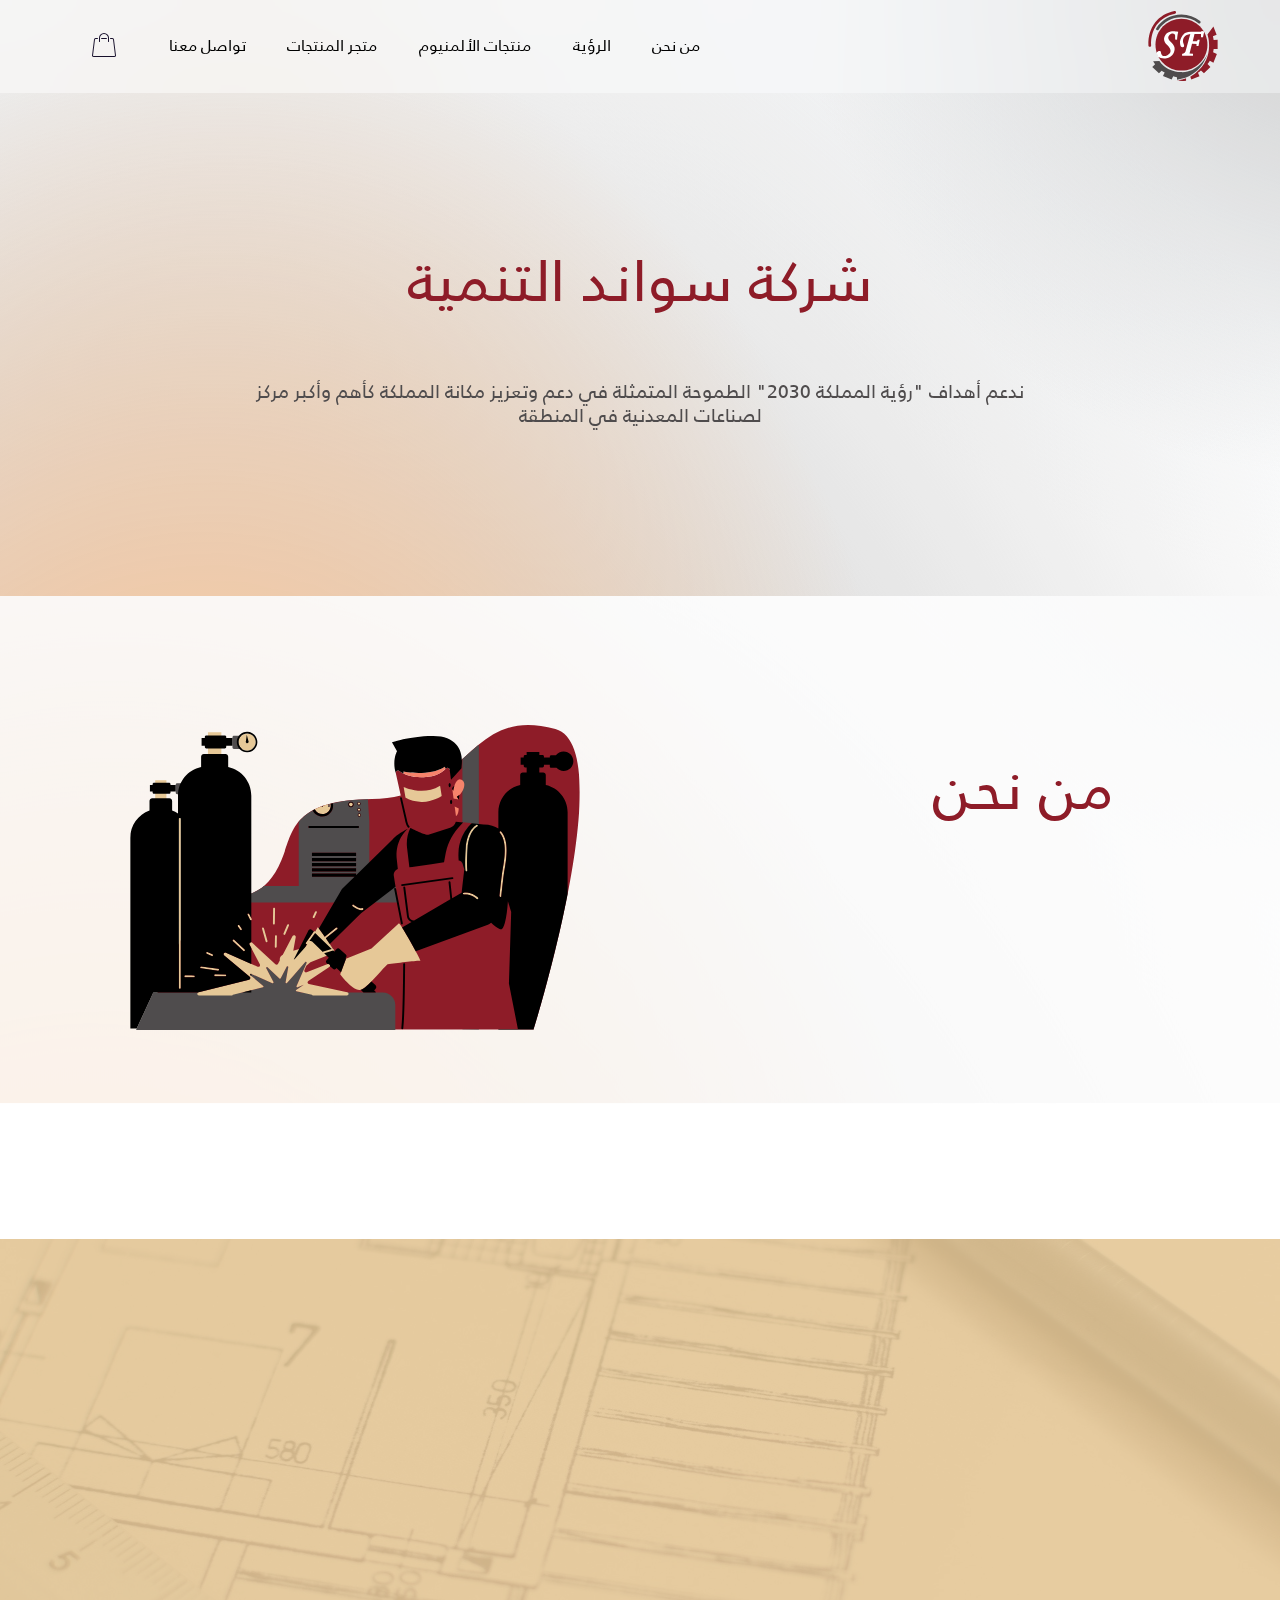
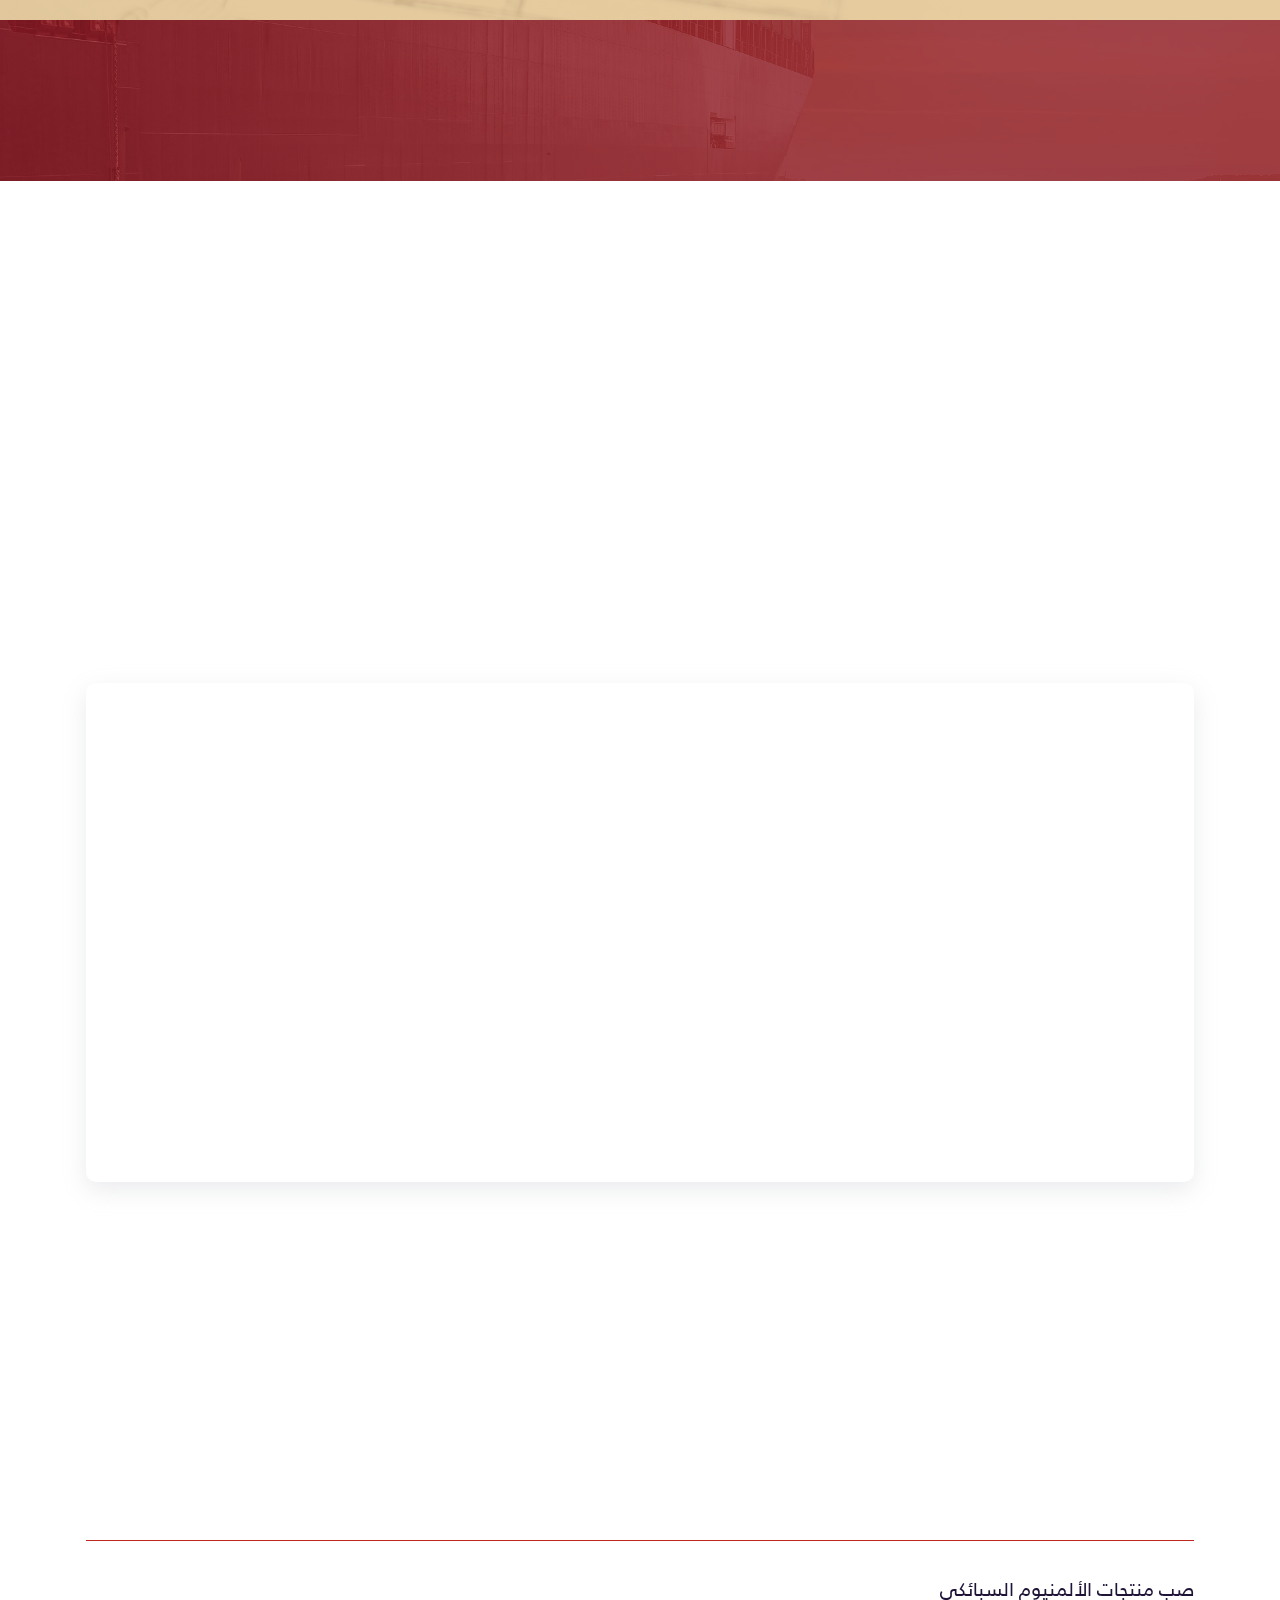
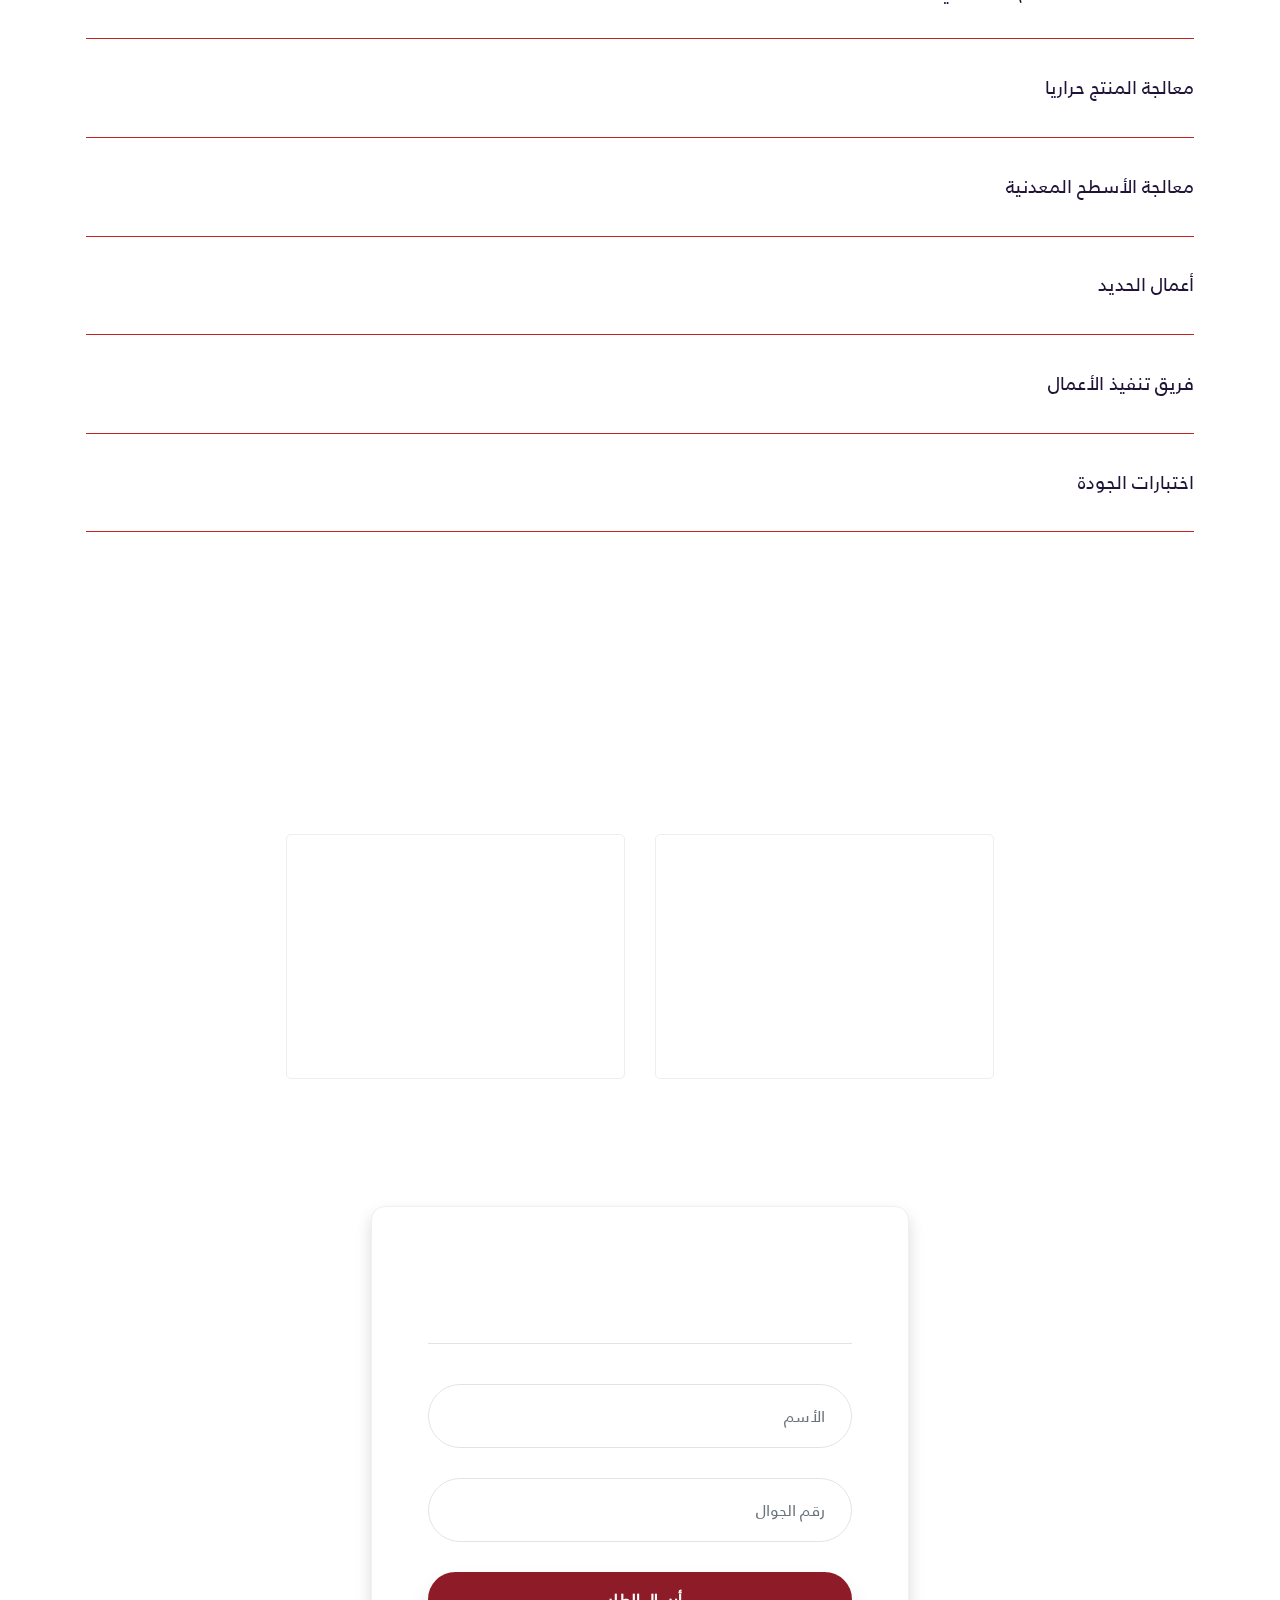
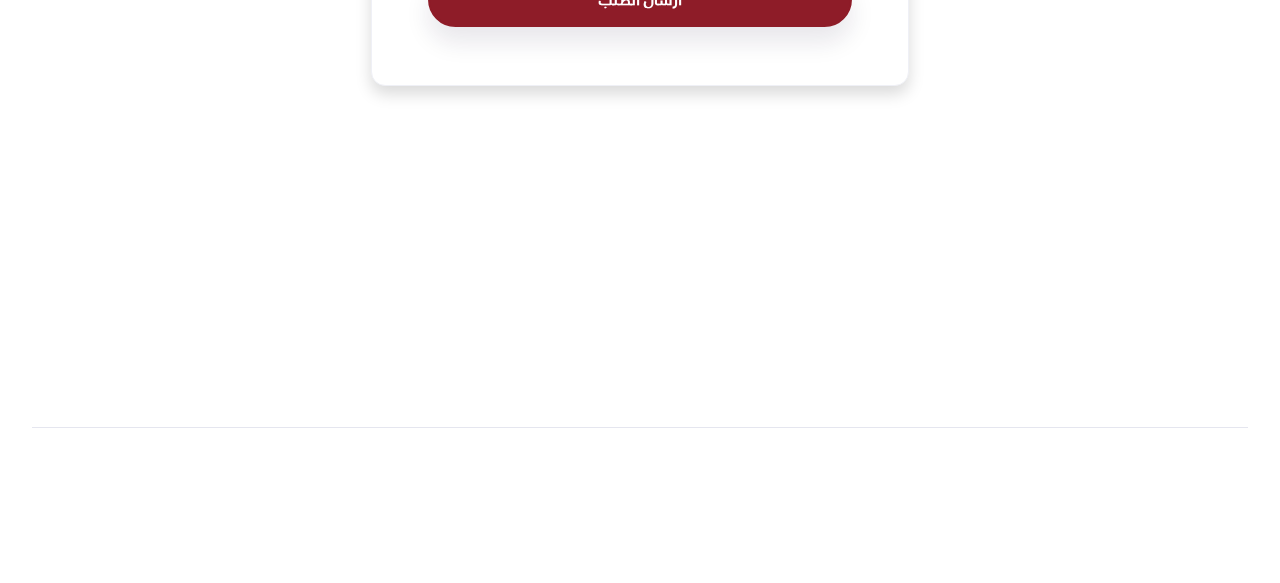
==== index.html @ 2894d3de "ok" ====
<!DOCTYPE html>
<html  >
<head>
  
  <meta charset="UTF-8">
  <meta http-equiv="X-UA-Compatible" content="IE=edge">
  
  <meta name="viewport" content="width=device-width, initial-scale=1, minimum-scale=1">
  <link rel="shortcut icon" href="assets/images/sf-logo.svg" type="image/x-icon">
  <meta name="description" content="تأسسـت شـركة سـواند التنميـة للصناعـات المعدنية فــي العــام 2020م بمدينــة أبهــا ، وذلــك لتلبيــة احتياجــات الشــركات المحليــة والســوق المحلــي بالقطـع المعدنيـة المصنوعـة مـن سـبائك الألمنيـوم ، والتــي تســتخدم فــي شــبكات توزيــع الطاقــة الكهربائيـة العلويـة ، وأيضـا تلبيـة احتياجـات مصانـع إنتـاج الآليـات والمعـدات ببعـض القطـع الميكانيكية الداخلـة فـي التصنيـع . ومن أهداف الشـركة تغطية احتياجــات شــركات تجهيــز المبانــي المصنعــة مــن الحديـد المشـكل علـى البـارد) بالموصـات المعدنيـة
المصنوعــة مــن الحديــد المجلفــن علــى الســاخن .">
  
  
  <title>شركة سواند التنمية</title>
  <link rel="stylesheet" href="assets/web/assets/mobirise-icons2/mobirise2.css">
  <link rel="stylesheet" href="assets/web/assets/mobirise-icons/mobirise-icons.css">
  <link rel="stylesheet" href="assets/bootstrap/css/bootstrap.min.css">
  <link rel="stylesheet" href="assets/bootstrap/css/bootstrap-grid.min.css">
  <link rel="stylesheet" href="assets/bootstrap/css/bootstrap-reboot.min.css">
  <link rel="stylesheet" href="assets/parallax/jarallax.css">
  <link rel="stylesheet" href="assets/animatecss/animate.css">
  <link rel="stylesheet" href="assets/dropdown/css/style.css">
  <link rel="stylesheet" href="assets/socicon/css/styles.css">
  <link rel="stylesheet" href="assets/recaptcha.css">
  <link href="assets/fonts/style.css" rel="stylesheet">
  <link rel="preload" as="style" href="assets/mobirise/css/mbr-additional.css"><link rel="stylesheet" href="assets/mobirise/css/mbr-additional.css" type="text/css">
  
  
  <script src="https://ajax.googleapis.com/ajax/libs/jquery/3.5.1/jquery.min.js"></script>
  

</head>
<body>
  
  <section data-bs-version="5.1" class="menu menu2 cid-sQg5bZpOOl" once="menu" id="menu2-0">
    

    <nav class="navbar navbar-dropdown navbar-fixed-top navbar-expand-lg">
        <div class="container-fluid">
            <div class="navbar-brand">
                <span class="navbar-logo">
                    <a href="/">
                        <img src="assets/images/sf-logo.svg" alt="جيلان للخدمات اللوجستية" style="height: 4.5rem;">
                    </a>
                </span>
                
            </div>
            <button class="navbar-toggler" type="button" data-toggle="collapse" data-bs-toggle="collapse" data-target="#navbarSupportedContent" data-bs-target="#navbarSupportedContent" aria-controls="navbarNavAltMarkup" aria-expanded="false" aria-label="Toggle navigation">
                <div class="hamburger">
                    <span></span>
                    <span></span>
                    <span></span>
                    <span></span>
                </div>
            </button>
            <div class="collapse navbar-collapse" id="navbarSupportedContent" style="direction:ltr;">
                <div class="icons-menu">
                    <a class="iconfont-wrapper" href="https://salla.sa/swand-altnmyet" target="_blank">
                        <span class="p-2 mbr-iconfont mbri-shopping-bag"></span>
                    </a>
                    
                    
                    
                </div>
                <ul class="navbar-nav nav-dropdown nav-right" data-app-modern-menu="true"><li class="nav-item"><a class="nav-link link text-black text-primary display-4" href="index.html#contacts2-o">تواصل معنا</a>
                    </li><li class="nav-item"><a class="nav-link link text-black text-primary display-4" href="https://salla.sa/swand-altnmyet" target="_blank">متجر المنتجات</a></li><li class="nav-item"><a class="nav-link link text-black text-primary display-4" href="index.html#info1-f">منتجات الألمنيوم</a></li><li class="nav-item"><a class="nav-link link text-black text-primary display-4" href="index.html#features1-2">الرؤية</a></li><li class="nav-item"><a class="nav-link link text-black text-primary display-4" href="index.html#header14-k">من نحن</a></li></ul>
                
                
            </div>
        </div>
    </nav>
</section>

<section data-bs-version="5.1" class="header1 cid-t7SQSlHleC" id="header1-l">

    

    <div class="mbr-overlay" style="opacity: 0.2; background-color: rgb(255, 255, 255);"></div>

    <div class="align-center container">
        <div class="row justify-content-center">
            <div class="col-12 col-text col-lg-8">
                <p class="mbr-text label-text mbr-fonts-style mb-0 display-2">شركة سواند التنمية<br><br></p>
                <h1 class="mbr-section-title mbr-fonts-style mb-0 display-7">ندعم أهداف "رؤية المملكة 2030" الطموحة المتمثلة في دعم وتعزيز مكانة المملكة كأهم وأكبر مركز لصناعات المعدنية في المنطقة</h1>
                
            </div>
        </div>
    </div>
</section>

<section data-bs-version="5.1" class="header14 cid-t7SQE1AkvA mbr-parallax-background" id="header14-k">
    

    <div class="mbr-overlay" style="opacity: 0.8; background-color: rgb(255, 255, 255);"></div>

    <div class="container">
        <div class="row">
            <div class="col-12 col-lg mt-5 py-5 mt-lg-0 pt-lg-0">
                <div class="text-wrapper">
                    <h1 class="mbr-section-title mbr-fonts-style mb-4 display-2">من نحن</h1>
                    <p class="mbr-text mbr-fonts-style display-7">تأسسـت شـركة سـواند التنميـة للصناعـات المعدنية فــي العــام 2020م بمدينــة أبهــا ، وذلــك لتلبيــة احتياجــات الشــركات المحليــة والســوق المحلــي بالقطـع المعدنيـة المصنوعـة مـن سـبائك الألمنيـوم ، والتــي تســتخدم فــي شــبكات توزيــع الطاقــة الكهربائيـة العلويـة ، وأيضـا تلبيـة احتياجـات مصانـع إنتـاج الآليـات والمعـدات ببعـض القطـع الميكانيكية الداخلـة فـي التصنيـع . ومن أهداف الشـركة تغطية احتياجــات شــركات تجهيــز المبانــي المصنعــة مــن الحديـد المشـكل علـى البـارد) بالموصـات المعدنيـة<br>المصنوعــة مــن الحديــد المجلفــن علــى الســاخن .</p>
                    
                </div>
            </div>
            <div class="col-12 col-lg-6">
                <div class="image-wrapper">
                    <img src="assets/images/jnklsd.svg" alt="">
                </div>
            </div>
        </div>
    </div>
</section>

<section data-bs-version="5.1" class="features1 cid-sQg5wYynuI" id="features1-2">

    

    <div class="mbr-overlay" style="opacity: 0.9; background-color: rgb(230, 200, 151);"></div>

    <div class="container">
        <div class="row justify-content-center">
            <div class="col-12 col-lg-8">
                <h4 class="mbr-section-subtitle mbr-fonts-style display-5">رويتنا<br><br></h4>
                <h2 class="mbr-section-title mbr-fonts-style display-7" style="line-height:1.8"><span style="background-color: rgb(190, 38, 30);">تتطلع سواند  في ان تكون أكبر الشركات في الشرق الأوسط والتي تنتج الصناعات المعدنية وتغطي معظم إحتياجات السوق المحلي والعربي وتصدر منتجاتها الى دول أوروبا والعالم تحت شعارها " طموحنـــــا اكبــــــر".</span></h2>
            </div>
            <div class="col-12 col-lg-4" style="display:none;">
                <div class="text">
                    <svg xmlns="http://www.w3.org/2000/svg" viewBox="0 0 65 96" fill="none">
                        <path d="M8.95145 93.3669C6.99959 93.1364 5.0559 92.656 3.15657 92.0937C1.46411 91.5799 0.294488 90.3744 0.189097 88.495C0.115833 86.9084 1.75407 85.2527 3.84445 85.0708C6.64551 84.8287 9.48686 84.6297 12.273 84.8457C20.6729 85.4952 29.1091 86.3126 37.5022 87.1703C40.2856 87.4696 43.0635 87.9355 45.8388 88.4847C46.7911 88.6825 47.7797 89.0483 48.5117 89.6142C50.5879 91.1411 50.3343 93.8009 48.0099 94.7672C46.6999 95.3081 45.1092 95.5063 43.6933 95.46C39.0223 95.516 15.8468 94.1339 8.95145 93.3669Z">
                        </path>
                        <path d="M60.4863 36.9352C58.5037 36.3702 56.8891 36.0256 55.3243 35.4326C39.5095 29.4967 25.5513 20.328 12.3405 9.97468C10.796 8.75696 9.34442 7.25045 8.39799 5.59369C7.88516 4.70147 8.02556 2.95513 8.59957 1.97334C9.04049 1.23734 10.6823 0.748983 11.593 0.945475C13.3326 1.29409 15.1029 1.97723 16.6568 2.90343C26.922 8.99166 37.1441 15.1202 47.3219 21.3306C51.1227 23.6642 54.8779 26.1214 58.6344 28.5369C59.9009 29.3287 61.123 30.2024 62.2605 31.115C63.5619 32.1163 64.3055 33.5997 63.3834 35.0287C62.7691 35.9675 62.3187 36.995 60.4863 36.9352Z">
                        </path>
                    </svg>
                    
                    
                </div>
            </div>
        </div>
    </div>
</section>

<section data-bs-version="5.1" class="mbr-section info3 studiom4_info3 cid-t1hhkn4gwy" id="info3-e">

    

    <div class="mbr-overlay" style="opacity: 0.8; background-color: rgb(142, 28, 40);">
    </div>

    <div class="container">
        <div class="row">
            <div class="col-lg-12 align-center">
                <h2 class="mbr-fonts-style mbr-section-title mbr-bold mbr-black display-5">
                    أهدافنا
                </h2>
                
                <p class="mbr-text mbr-fonts-style display-7">الارتقاء بشكل متواصل لتصبح ساوند الرائدة في تصنيع منتجات الألمنيوم في المنطقة العربية والشرق الأوسط.</p>
            </div>
        </div>
    </div>
</section>

<section data-bs-version="5.1" class="info1 audiom4_info1 cid-t1hiSCIgBE" id="info1-f">

	

	

	<div class="container align-center">
		<div class="row">
			<div class="mbr-black col-md-12 col-lg-12">
				<h3 class="mbr-section-subtitle mbr-semibold align-center mbr-light mbr-fonts-style display-4">
					رسالة</h3>
				<h1 class="mbr-section-title mbr-bold pb-3 mbr-fonts-style display-7">المدير التنفيذي</h1>
				<p class="mbr-text mbr-bold mbr-fonts-style display-7">
					"إن قوة الإيمان من شأنها أن تدفع المرء لتحقيق الأهداف التي كانت تبدو في وقت من الأوقات غير قابلة التحقيق." 
				</p>
			</div>
		</div>
	</div>
</section>

<section data-bs-version="5.1" class="article3 cid-t7T2EuBLhc" id="content03-t">
    
    <div class="container">
        <div class="row justify-content-end">

            <div class="counter-container col-12 col-md-12 m-auto col-lg-8">
                <div class="card">
                    <h2 class="mbr-section-title align-left mbr-fonts-style mb-3 display-7">#اونلاين</h2>
                    
                    <h3 class="mbr-section-subtitle align-left mbr-fonts-style mb-3 display-2">
                        <strong><a href="https://salla.sa/swand-altnmyet" class="text-info">يمكنك الان</a>&nbsp;فورياً</strong><br><strong><a href="https://salla.sa/swand-altnmyet" class="text-info"> طلب&nbsp;</a>منتجاتنا</strong><br><strong><a href="https://salla.sa/swand-altnmyet" class="text-info" target="_blank"> اون لاين</a>&nbsp;!</strong><strong><a href="page2.html" class="text-success"><br></a></strong><strong><br></strong></h3>
                    <div class="mbr-section-btn mt-3"><a class="btn btn-danger display-7" href="https://salla.sa/swand-altnmyet" target="_blank">الذهاب الى المتجر</a></div>
                </div>
                 
            </div>
            <div class="col-12 col-md-12 col-lg-4 image-wrapper align-right">
                <img src="assets/images/mbr-635x610.png" alt="">
            </div>
        </div>
    </div>
</section>

<section data-bs-version="5.1" class="features1 cid-sQg64v9nyd" id="features1-6">

    

    

    <div class="container">
        <div class="row">
            <div class="col-12 col-lg-4">
                <h4 class="mbr-section-subtitle mbr-fonts-style display-5">أعمال</h4>
                <h2 class="mbr-section-title mbr-fonts-style display-5">
                    <span class="highlight">الألمنيوم</span><span class="highlight"><br></span></h2>
            </div>
            <div class="col-12 col-lg-8">
                <div class="text">
                    <svg xmlns="http://www.w3.org/2000/svg" viewBox="0 0 65 96" fill="none">
                        <path d="M8.95145 93.3669C6.99959 93.1364 5.0559 92.656 3.15657 92.0937C1.46411 91.5799 0.294488 90.3744 0.189097 88.495C0.115833 86.9084 1.75407 85.2527 3.84445 85.0708C6.64551 84.8287 9.48686 84.6297 12.273 84.8457C20.6729 85.4952 29.1091 86.3126 37.5022 87.1703C40.2856 87.4696 43.0635 87.9355 45.8388 88.4847C46.7911 88.6825 47.7797 89.0483 48.5117 89.6142C50.5879 91.1411 50.3343 93.8009 48.0099 94.7672C46.6999 95.3081 45.1092 95.5063 43.6933 95.46C39.0223 95.516 15.8468 94.1339 8.95145 93.3669Z">
                        </path>
                        <path d="M60.4863 36.9352C58.5037 36.3702 56.8891 36.0256 55.3243 35.4326C39.5095 29.4967 25.5513 20.328 12.3405 9.97468C10.796 8.75696 9.34442 7.25045 8.39799 5.59369C7.88516 4.70147 8.02556 2.95513 8.59957 1.97334C9.04049 1.23734 10.6823 0.748983 11.593 0.945475C13.3326 1.29409 15.1029 1.97723 16.6568 2.90343C26.922 8.99166 37.1441 15.1202 47.3219 21.3306C51.1227 23.6642 54.8779 26.1214 58.6344 28.5369C59.9009 29.3287 61.123 30.2024 62.2605 31.115C63.5619 32.1163 64.3055 33.5997 63.3834 35.0287C62.7691 35.9675 62.3187 36.995 60.4863 36.9352Z">
                        </path>
                    </svg>
                    
                    
                </div>
            </div>
        </div>
    </div>
</section>

<section data-bs-version="5.1" class="list1 cid-sQg6ceyNf6" id="list1-7">

    

    

    <div class="container">

        <div class="row justify-content-center">
            <div class="col-12 col-md-12">
                

                <div id="bootstrap-toggle" class="toggle-panel accordionStyles tab-content">
                    <div class="card">
                        <div class="card-header" role="tab" id="headingOne">
                            <a role="button" class="collapsed panel-title text-black" data-toggle="collapse" data-bs-toggle="collapse" data-core="" href="#collapse1_7" aria-expanded="false" aria-controls="collapse1">
                                
                                <h5 class="panel-title-edit mbr-fonts-style display-7">صب منتجات الألمنيوم السبائكي</h5>
                                
                                <span class="mobi-mbri mobi-mbri-plus mbr-iconfont"></span>
                            </a>
                        </div>
                        <div id="collapse1_7" class="panel-collapse noScroll collapse" role="tabpanel" aria-labelledby="headingOne">
                            <div class="panel-body">
                                <div class="image-wrap">
                                    <img src="assets/images/mbr-980x656.jpg" alt="">
                                </div>
                                <div class="panel-content">
                                    <p class="mbr-fonts-style panel-text display-4">طريقــة التصنيــع المتبعــة لدينــا علــى تقنيــة الصــب بالضغــط تعتمــد المنخفــض ، وهــي طريقــة حديثــة فــي الصناعــات المعدنيــة الأساســية، حيــث تتميــز المصبوبــات الناتجــة عنهــا بكثافــة أعلــى وجــودة أفضــل بكثيـر ممـا لـو تـم الصـب بواسـطة احـدى الوسـائل التقليديـة المعروفـة ، وتسـتخدم هـذه التقنيـة لصـب أصعـب المسـبوكات المعدنيـة وأكثرهـا<br>تعقيــدا،</p>
                                    <div class="list">
                                        <p class="mbr-list-odd mbr-fonts-style display-5"></p>
                                        <p class="mbr-list-even mbr-fonts-style display-5"></p>
                                        <p class="mbr-list-odd mbr-fonts-style display-5"></p>
                                        <p class="mbr-list-even mbr-fonts-style display-5"></p>
                                    </div>
                                </div>
                            </div>
                        </div>
                    </div>
                    <div class="card">
                        <div class="card-header" role="tab" id="headingTwo">
                            <a role="button" class="collapsed panel-title text-black" data-toggle="collapse" data-bs-toggle="collapse" data-core="" href="#collapse2_7" aria-expanded="false" aria-controls="collapse2">
                                
                                <h5 class="panel-title-edit mbr-fonts-style display-7"><strong>معالجة المنتج حراريا</strong></h5>
                                
                                <span class="mobi-mbri mobi-mbri-plus mbr-iconfont"></span>
                            </a>
                        </div>
                        <div id="collapse2_7" class="panel-collapse noScroll collapse" role="tabpanel" aria-labelledby="headingTwo">
                            <div class="panel-body">
                                <div class="image-wrap">
                                    <img src="assets/images/mbr-2-980x653.jpg" alt="">
                                </div>
                                <div class="panel-content">
                                    <p class="mbr-fonts-style panel-text display-7">تخضــع اغلــب مصبوبــات ســبائك الألمنيــوم للمعالجــات الحراريــة الازمــة الكســبها صفــات ميكانيكيــة مثــل الصابــة والمرونــة وتحمــل قــوة<br>الشــد والتــأكل والحــرارة وغيرهــا .</p>
                                    <div class="list">
                                        <p class="mbr-list-odd mbr-fonts-style display-5">
                                            <strong>VITAMIN C</strong>
                                        </p>
                                        <p class="mbr-list-even mbr-fonts-style display-5">
                                            <strong>VITAMIN E</strong>
                                        </p>
                                        <p class="mbr-list-odd mbr-fonts-style display-5">
                                            <strong>VITAMIN A</strong>
                                        </p>
                                        <p class="mbr-list-even mbr-fonts-style display-5"><strong>OILS</strong></p>
                                    </div>
                                </div>
                            </div>
                        </div>
                    </div>
                    <div class="card">
                        <div class="card-header" role="tab" id="headingThree">
                            <a role="button" class="collapsed panel-title text-black" data-toggle="collapse" data-bs-toggle="collapse" data-core="" href="#collapse3_7" aria-expanded="false" aria-controls="collapse3">
                                
                                <h5 class="panel-title-edit mbr-fonts-style display-7">معالجة الأسطح المعدنية</h5>
                                
                                <span class="mobi-mbri mobi-mbri-plus mbr-iconfont"></span>
                            </a>
                        </div>
                        <div id="collapse3_7" class="panel-collapse noScroll collapse" role="tabpanel" aria-labelledby="headingThree">
                            <div class="panel-body">
                                <div class="image-wrap">
                                    <img src="assets/images/mbr-980x551.jpg" alt="">
                                </div>
                                <div class="panel-content">
                                    <p class="mbr-fonts-style panel-text display-7">- المستودعات ذات التغطية الشاملة .<br>- عمليات استلام وتسليم العملاء والتحويلات المحلية والاقليمية والدولية .<br>- تخليص العملاء والتحويلات.<br>- تخليص العملاء وإعادة تصدير البضائع<br>- علاوة على ذلك ، فإن الشركة حاصلة على تغطية معتمدة على مستوى المملكة تستفيد من انظمة مراقبة المخزون عبر الإنترنت التي تجعل المخزون مرئياً متاحاً في جميع الأوقات والشريك عضو في جمعيات لسلسة التوريد المحلية والدولية</p>
                                    <div class="list">
                                        <p class="mbr-list-odd mbr-fonts-style display-5">
                                            <strong>B VITAMINS</strong>
                                        </p>
                                        <p class="mbr-list-even mbr-fonts-style display-5">
                                            <strong>PECTIN</strong>
                                        </p>
                                        <p class="mbr-list-odd mbr-fonts-style display-5">
                                            <strong>VITAMIN C</strong>
                                        </p>
                                        <p class="mbr-list-even mbr-fonts-style display-5">
                                            <strong>INULIN</strong>
                                        </p>
                                    </div>
                                </div>
                            </div>
                        </div>
                    </div>
                    <div class="card">
                        <div class="card-header" role="tab" id="headingFour">
                            <a role="button" class="collapsed panel-title text-black" data-toggle="collapse" data-bs-toggle="collapse" data-core="" href="#collapse4_7" aria-expanded="false" aria-controls="collapse4">
                                
                                <h5 class="panel-title-edit mbr-fonts-style display-7">أعمال الحديد</h5>
                                
                                <span class="mobi-mbri mobi-mbri-plus mbr-iconfont"></span>
                            </a>
                        </div>
                        <div id="collapse4_7" class="panel-collapse noScroll collapse" role="tabpanel" aria-labelledby="headingFour">
                            <div class="panel-body">
                                <div class="image-wrap">
                                    <img src="assets/images/portx12-650x520.jpeg" alt="">
                                </div>
                                <div class="panel-content">
                                    <p class="mbr-fonts-style panel-text display-7">خــط لأعمــال الحديــد ليشــمل عمليــات التشــكيل والقــص تــم تخصيــص والطعــج والتخريــم واللحــام والفبركــة.</p>
                                    <div class="list">
                                        <p class="mbr-list-odd mbr-fonts-style display-5">
                                            <strong>VITAMIN E</strong>
                                        </p>
                                        <p class="mbr-list-even mbr-fonts-style display-5">
                                            <strong>ZINC</strong>
                                        </p>
                                        <p class="mbr-list-odd mbr-fonts-style display-5">
                                            <strong>MAGNUM</strong>
                                        </p>
                                        <p class="mbr-list-even mbr-fonts-style display-5">
                                            <strong>MANGANESE</strong>
                                        </p>
                                    </div>
                                </div>
                            </div>
                        </div>
                    </div>
                    <div class="card">
                        <div class="card-header" role="tab" id="headingFive">
                            <a role="button" class="collapsed panel-title text-black" data-toggle="collapse" data-bs-toggle="collapse" data-core="" href="#collapse5_7" aria-expanded="false" aria-controls="collapse5">
                                
                                <h5 class="panel-title-edit mbr-fonts-style display-7">فريق تنفيذ الأعمال</h5>
                                
                                <span class="mobi-mbri mobi-mbri-plus mbr-iconfont"></span>
                            </a>
                        </div>
                        <div id="collapse5_7" class="panel-collapse noScroll collapse" role="tabpanel" aria-labelledby="headingFive">
                            <div class="panel-body">
                                <div class="image-wrap">
                                    <img src="assets/images/mbr-3-980x653.jpg" alt="">
                                </div>
                                <div class="panel-content">
                                    <p class="mbr-fonts-style panel-text display-7">يقــوم بتنفيــذ جميــع تلــك المهــام فريــق متكامــل مـن العمالـة الفنيـة الماهـرة باسـتخدام أحـدث الآلات والمعــدات والأجهــزة ويقــوم بتنفيــذ جميــع تلــك المهـام فريـق متكامـل مـن العمالـة الفنيـة الماهـرة<br>باســتخدام أحــدث الآلات والمعــدات والأجهــزة .</p>
                                    <div class="list">
                                        <p class="mbr-list-odd mbr-fonts-style display-5">
                                            <strong>VITAMIN E</strong>
                                        </p>
                                        <p class="mbr-list-even mbr-fonts-style display-5">
                                            <strong>MAGNUM</strong>
                                        </p>
                                        <p class="mbr-list-odd mbr-fonts-style display-5">
                                            <strong>IRON</strong>
                                        </p>
                                        <p class="mbr-list-even mbr-fonts-style display-5">
                                            <strong>B VITAMINS</strong>
                                        </p>
                                    </div>
                                </div>
                            </div>
                        </div>
                    </div>
                    <div class="card">
                        <div class="card-header" role="tab" id="headingSix">
                            <a role="button" class="collapsed panel-title text-black" data-toggle="collapse" data-bs-toggle="collapse" data-core="" href="#collapse6_7" aria-expanded="false" aria-controls="collapse6">
                                
                                <h5 class="panel-title-edit mbr-fonts-style display-7">اختبارات الجودة</h5>
                                
                                <span class="mobi-mbri mobi-mbri-plus mbr-iconfont"></span>
                            </a>
                        </div>
                        <div id="collapse6_7" class="panel-collapse noScroll collapse" role="tabpanel" aria-labelledby="headingSix">
                            <div class="panel-body">
                                <div class="image-wrap">
                                    <img src="assets/images/mbr-980x614.jpg" alt="">
                                </div>
                                <div class="panel-content">
                                    <p class="mbr-fonts-style panel-text display-7">لتحقيــق الجــودة المطلوبــة لدينــا ، فــإن جميــع منتجاتنــا تخضــع لاختبــارات الازمــة فــي كل مرحلــة مــن مراحــل الإنتــاج باســتخدام أجهــزة معــدة لهــذا الغــرض وذلــك للتأكــد مــن مطابقتهــا للمواصفــات<br>المطلوبــة .</p>
                                    <div class="list">
                                        <p class="mbr-list-odd mbr-fonts-style display-5">
                                            <strong>VITAMIN C</strong>
                                        </p>
                                        <p class="mbr-list-even mbr-fonts-style display-5">
                                            <strong>VITAMIN E</strong>
                                        </p>
                                        <p class="mbr-list-odd mbr-fonts-style display-5">
                                            <strong>VITAMIN A</strong>
                                        </p>
                                        <p class="mbr-list-even mbr-fonts-style display-5">
                                            <strong>HEALTHY OIL</strong>
                                        </p>
                                    </div>
                                </div>
                            </div>
                        </div>
                    </div>
                    
                    
                </div>
            </div>
        </div>
    </div>
</section>

<section data-bs-version="5.1" class="contacts2 cid-t7SVdzUowo" id="contacts2-o">

    
    
    <div class="container">
        <div class="row justify-content-center">
            <div class="text-container">
                
                <h2 class="mbr-section-title mbr-fonts-style align-center mb-0 display-2"><strong>تواصل معنا</strong></h2>
            </div>
            <div class="cards-container">
                <div class="card col-11 col-lg-4">
                    <div class="card-wrapper">
                        <div class="card-box">
                            <h4 class="card-title mbr-fonts-style align-center display-5">
                                <strong>رقم الهاتف</strong></h4>
                            <p class="card-text mbr-fonts-style align-center display-4">٨ صباحاً - 4 مساءاً بتوقيت المملكة</p>
                            <h4 class="card-contact mbr-fonts-style align-center display-7">0570578205</h4>
                        </div>
                    </div>
                </div>
                <div class="card col-11 col-lg-4">
                    <div class="card-wrapper">
                        <div class="card-box">
                            <h4 class="card-title mbr-fonts-style align-center display-5">
                               <strong>البريد الإلكتروني</strong></h4>
                            <p class="card-text mbr-fonts-style align-center display-4">
                                الرد خلال ٦ ساعات عمل</p>
                            <h4 class="card-contact mbr-fonts-style align-center display-7"><strong>info@swanidfactory.sa</strong></h4>
                        </div>
                    </div>
                </div>
                
            </div>
        </div>
    </div>
</section>

<section data-bs-version="5.1" class="form2 cid-t7SXFvOrzS" id="form2-p">
    

    

    <div class="container">
        <div class="row main justify-content-center">
            
            <div class="col-12 col-lg-6">
                
                    <div class="shadow">
                        <div class="col-auto form-part">
                            <p class="card-title mbr-fonts-style display-5">طلب مكالمة<br><br></p>
                            
                            <div class="line1"></div>
                            <div class="mbr-form top" data-form-type="formoid">
<!--Formbuilder Form-->
<form action="https://mobirise.eu/" method="POST" class="mbr-form form-with-styler" data-form-title="Form Name"><input type="hidden" name="email" data-form-email="true" value="CHzAf/NcVuefkhlthQgvV8pXeg6WFEPzrVHv6OImgkgr/5qnuxaNOBnLV/Qr28wt2WzdNLYR2iglYBhSk0AyoC8jdCB4e+JRfwjGm0SIdXD3Mi4p139l9/NaYw5nCcSx.pHdyM6QZt+1kJyqQPC/GEVUrukkBwpxguEyeuKdTnMhj70+6tlaHl6zDOgjpj4rXlB8Mk1gPI8uKhzug4vy8fSKq3KcmufFqNG7rc9Hu+x02q2qrY63EwTqXaHQ+6rZe">
<div class="form-row">
<div hidden="hidden" data-form-alert="" class="alert alert-success col-12">شكراً سوف يتم التواصل معك</div>
<div hidden="hidden" data-form-alert-danger="" class="alert alert-danger col-12"> Oops...! some problem!</div>
</div>
<div class="dragArea row">
<div class="col-lg-12 col-md-12 col-sm-12 form-group" data-for="text">
<input type="text" name="text" placeholder="الأسم" data-form-field="text" class="form-control display-7" value="" id="text-form2-p">
</div>

<div data-for="phone" class="col-lg-12 col-md-12 col-sm-12 form-group">
<input type="text" name="phone" placeholder="رقم الجوال" data-form-field="phone" class="form-control display-7" value="" id="phone-form2-p">
</div>

<div class="col-lg-12 col-md-12 col-sm-12"><button type="submit" class="w-100 w-100 w-100 w-100 w-100 w-100 w-100 btn btn-primary display-4">أرسال الطلب</button></div>
</div>
</form><!--Formbuilder Form-->
</div>
                        </div>
                    </div>
                </div>
            </div>
    </div>
</section>

<section data-bs-version="5.1" class="social2 cid-t7T01koLJm" id="share2-q">
    

    

    <div class="container">
        <div class="media-container-row">
            <div class="col-12">
                
                <div>
                    <div class="mbr-social-likes" data-counters="false">
                        <a class="
                                iconfont-wrapper
                                bg-facebook
                                m-2
                                btn-social
                            " target="_blank" href="https://www.facebook.com/swanidfactory">
                            <span class="socicon-facebook socicon"></span>
                        </a>

                        <a class="
                                iconfont-wrapper
                                bg-twitter
                                m-2
                                btn-social
                            " target="_blank" href="https://twitter.com/swanidfactory">
                            <span class="socicon-twitter socicon"></span>
                        </a>

                        <a class="
                                iconfont-wrapper
                                bg-vkontakte
                                m-2
                                btn-social
                            " target="_blank" href="https://www.youtube.com/c/swanidfactory">
                            <span class="socicon-youtube socicon"></span>
                        </a>

                        <a class="
                                iconfont-wrapper
                                bg-odnoklassniki
                                m-2
                                btn-social
                            " target="_blank" href="https://www.linkedin.com/swanidfactory">
                            <span class="socicon-linkedin socicon"></span>
                        </a>

                        

                        
                    </div>
                </div>
            </div>
        </div>
    </div>
</section>

<section data-bs-version="5.1" class="footer3 cid-sZuzlLQyKL" once="footers" id="footer3-3">
    
    
    <div class="container-fluid">
        <div class="row align-center mbr-white">
            <div class="col-12">
                <div class="line"></div>
                <p class="mbr-text mb-0 mbr-fonts-style display-4">جميع حقوق محفوطة&nbsp;© شركة سواند التنمية<br>س ت/ 5850049958<br><br><br></p>
            </div>
        </div>
    </div>
</section>


<script src="assets/bootstrap/js/bootstrap.bundle.min.js"></script>
  <script src="assets/parallax/jarallax.js"></script>
  <script src="assets/smoothscroll/smooth-scroll.js"></script>
  <script src="assets/ytplayer/index.js"></script>
  <script src="assets/dropdown/js/navbar-dropdown.js"></script>
  <script src="assets/mbr-switch-arrow/mbr-switch-arrow.js"></script>
  <script src="assets/sociallikes/social-likes.js"></script>
  <script src="assets/theme/js/script.js"></script>
  <script src="assets/formoid.min.js"></script>
  
  <script  src="https://cdn.ratina.co/js/helper-v11.js?c=b&l=en" ></script>
  
  <input name="animation" type="hidden">
  
</body>
</html>
---- assets/web/assets/mobirise-icons2/mobirise2.css ----
@font-face {
  font-family: 'Moririse2';
  font-display: swap;
  src:  url('mobirise2.eot?f2bix4');
  src:  url('mobirise2.eot?f2bix4#iefix') format('embedded-opentype'),
    url('mobirise2.ttf?f2bix4') format('truetype'),
    url('mobirise2.woff?f2bix4') format('woff'),
    url('mobirise2.svg?f2bix4#mobirise2') format('svg');
  font-weight: normal;
  font-style: normal;
}

[class^="mobi-"], [class*=" mobi-"] {
  /* use !important to prevent issues with browser extensions that change fonts */
  font-family: 'Moririse2' !important;
  speak: none;
  font-style: normal;
  font-weight: normal;
  font-variant: normal;
  text-transform: none;
  line-height: 1;

  /* Better Font Rendering =========== */
  -webkit-font-smoothing: antialiased;
  -moz-osx-font-smoothing: grayscale;
}

.mobi-mbri-add-submenu:before {
  content: "\e900";
}
.mobi-mbri-alert:before {
  content: "\e901";
}
.mobi-mbri-align-center:before {
  content: "\e902";
}
.mobi-mbri-align-justify:before {
  content: "\e903";
}
.mobi-mbri-align-left:before {
  content: "\e904";
}
.mobi-mbri-align-right:before {
  content: "\e905";
}
.mobi-mbri-android:before {
  content: "\e906";
}
.mobi-mbri-apple:before {
  content: "\e907";
}
.mobi-mbri-arrow-down:before {
  content: "\e908";
}
.mobi-mbri-arrow-next:before {
  content: "\e909";
}
.mobi-mbri-arrow-prev:before {
  content: "\e90a";
}
.mobi-mbri-arrow-up:before {
  content: "\e90b";
}
.mobi-mbri-bold:before {
  content: "\e90c";
}
.mobi-mbri-bookmark:before {
  content: "\e90d";
}
.mobi-mbri-bootstrap:before {
  content: "\e90e";
}
.mobi-mbri-briefcase:before {
  content: "\e90f";
}
.mobi-mbri-browse:before {
  content: "\e910";
}
.mobi-mbri-bulleted-list:before {
  content: "\e911";
}
.mobi-mbri-calendar:before {
  content: "\e912";
}
.mobi-mbri-camera:before {
  content: "\e913";
}
.mobi-mbri-cart-add:before {
  content: "\e914";
}
.mobi-mbri-cart-full:before {
  content: "\e915";
}
.mobi-mbri-cash:before {
  content: "\e916";
}
.mobi-mbri-change-style:before {
  content: "\e917";
}
.mobi-mbri-chat:before {
  content: "\e918";
}
.mobi-mbri-clock:before {
  content: "\e919";
}
.mobi-mbri-close:before {
  content: "\e91a";
}
.mobi-mbri-cloud:before {
  content: "\e91b";
}
.mobi-mbri-code:before {
  content: "\e91c";
}
.mobi-mbri-contact-form:before {
  content: "\e91d";
}
.mobi-mbri-credit-card:before {
  content: "\e91e";
}
.mobi-mbri-cursor-click:before {
  content: "\e91f";
}
.mobi-mbri-cust-feedback:before {
  content: "\e920";
}
.mobi-mbri-database:before {
  content: "\e921";
}
.mobi-mbri-delivery:before {
  content: "\e922";
}
.mobi-mbri-desktop:before {
  content: "\e923";
}
.mobi-mbri-devices:before {
  content: "\e924";
}
.mobi-mbri-down:before {
  content: "\e925";
}
.mobi-mbri-download-2:before {
  content: "\e926";
}
.mobi-mbri-download:before {
  content: "\e927";
}
.mobi-mbri-drag-n-drop-2:before {
  content: "\e928";
}
.mobi-mbri-drag-n-drop:before {
  content: "\e929";
}
.mobi-mbri-edit-2:before {
  content: "\e92a";
}
.mobi-mbri-edit:before {
  content: "\e92b";
}
.mobi-mbri-error:before {
  content: "\e92c";
}
.mobi-mbri-extension:before {
  content: "\e92d";
}
.mobi-mbri-features:before {
  content: "\e92e";
}
.mobi-mbri-file:before {
  content: "\e92f";
}
.mobi-mbri-flag:before {
  content: "\e930";
}
.mobi-mbri-folder:before {
  content: "\e931";
}
.mobi-mbri-gift:before {
  content: "\e932";
}
.mobi-mbri-github:before {
  content: "\e933";
}
.mobi-mbri-globe-2:before {
  content: "\e934";
}
.mobi-mbri-globe:before {
  content: "\e935";
}
.mobi-mbri-growing-chart:before {
  content: "\e936";
}
.mobi-mbri-hearth:before {
  content: "\e937";
}
.mobi-mbri-help:before {
  content: "\e938";
}
.mobi-mbri-home:before {
  content: "\e939";
}
.mobi-mbri-hot-cup:before {
  content: "\e93a";
}
.mobi-mbri-idea:before {
  content: "\e93b";
}
.mobi-mbri-image-gallery:before {
  content: "\e93c";
}
.mobi-mbri-image-slider:before {
  content: "\e93d";
}
.mobi-mbri-info:before {
  content: "\e93e";
}
.mobi-mbri-italic:before {
  content: "\e93f";
}
.mobi-mbri-key:before {
  content: "\e940";
}
.mobi-mbri-laptop:before {
  content: "\e941";
}
.mobi-mbri-layers:before {
  content: "\e942";
}
.mobi-mbri-left-right:before {
  content: "\e943";
}
.mobi-mbri-left:before {
  content: "\e944";
}
.mobi-mbri-letter:before {
  content: "\e945";
}
.mobi-mbri-like:before {
  content: "\e946";
}
.mobi-mbri-link:before {
  content: "\e947";
}
.mobi-mbri-lock:before {
  content: "\e948";
}
.mobi-mbri-login:before {
  content: "\e949";
}
.mobi-mbri-logout:before {
  content: "\e94a";
}
.mobi-mbri-magic-stick:before {
  content: "\e94b";
}
.mobi-mbri-map-pin:before {
  content: "\e94c";
}
.mobi-mbri-menu:before {
  content: "\e94d";
}
.mobi-mbri-mobile-2:before {
  content: "\e94e";
}
.mobi-mbri-mobile-horizontal:before {
  content: "\e94f";
}
.mobi-mbri-mobile:before {
  content: "\e950";
}
.mobi-mbri-mobirise:before {
  content: "\e951";
}
.mobi-mbri-more-horizontal:before {
  content: "\e952";
}
.mobi-mbri-more-vertical:before {
  content: "\e953";
}
.mobi-mbri-music:before {
  content: "\e954";
}
.mobi-mbri-new-file:before {
  content: "\e955";
}
.mobi-mbri-numbered-list:before {
  content: "\e956";
}
.mobi-mbri-opened-folder:before {
  content: "\e957";
}
.mobi-mbri-pages:before {
  content: "\e958";
}
.mobi-mbri-paper-plane:before {
  content: "\e959";
}
.mobi-mbri-paperclip:before {
  content: "\e95a";
}
.mobi-mbri-phone:before {
  content: "\e95b";
}
.mobi-mbri-photo:before {
  content: "\e95c";
}
.mobi-mbri-photos:before {
  content: "\e95d";
}
.mobi-mbri-pin:before {
  content: "\e95e";
}
.mobi-mbri-play:before {
  content: "\e95f";
}
.mobi-mbri-plus:before {
  content: "\e960";
}
.mobi-mbri-preview:before {
  content: "\e961";
}
.mobi-mbri-print:before {
  content: "\e962";
}
.mobi-mbri-protect:before {
  content: "\e963";
}
.mobi-mbri-question:before {
  content: "\e964";
}
.mobi-mbri-quote-left:before {
  content: "\e965";
}
.mobi-mbri-quote-right:before {
  content: "\e966";
}
.mobi-mbri-redo:before {
  content: "\e967";
}
.mobi-mbri-refresh:before {
  content: "\e968";
}
.mobi-mbri-responsive-2:before {
  content: "\e969";
}
.mobi-mbri-responsive:before {
  content: "\e96a";
}
.mobi-mbri-right:before {
  content: "\e96b";
}
.mobi-mbri-rocket:before {
  content: "\e96c";
}
.mobi-mbri-sad-face:before {
  content: "\e96d";
}
.mobi-mbri-sale:before {
  content: "\e96e";
}
.mobi-mbri-save:before {
  content: "\e96f";
}
.mobi-mbri-search:before {
  content: "\e970";
}
.mobi-mbri-setting-2:before {
  content: "\e971";
}
.mobi-mbri-setting-3:before {
  content: "\e972";
}
.mobi-mbri-setting:before {
  content: "\e973";
}
.mobi-mbri-share:before {
  content: "\e974";
}
.mobi-mbri-shopping-bag:before {
  content: "\e975";
}
.mobi-mbri-shopping-basket:before {
  content: "\e976";
}
.mobi-mbri-shopping-cart:before {
  content: "\e977";
}
.mobi-mbri-sites:before {
  content: "\e978";
}
.mobi-mbri-smile-face:before {
  content: "\e979";
}
.mobi-mbri-speed:before {
  content: "\e97a";
}
.mobi-mbri-star:before {
  content: "\e97b";
}
.mobi-mbri-success:before {
  content: "\e97c";
}
.mobi-mbri-sun:before {
  content: "\e97d";
}
.mobi-mbri-sun2:before {
  content: "\e97e";
}
.mobi-mbri-tablet-vertical:before {
  content: "\e97f";
}
.mobi-mbri-tablet:before {
  content: "\e980";
}
.mobi-mbri-target:before {
  content: "\e981";
}
.mobi-mbri-timer:before {
  content: "\e982";
}
.mobi-mbri-to-ftp:before {
  content: "\e983";
}
.mobi-mbri-to-local-drive:before {
  content: "\e984";
}
.mobi-mbri-touch-swipe:before {
  content: "\e985";
}
.mobi-mbri-touch:before {
  content: "\e986";
}
.mobi-mbri-trash:before {
  content: "\e987";
}
.mobi-mbri-underline:before {
  content: "\e988";
}
.mobi-mbri-undo:before {
  content: "\e989";
}
.mobi-mbri-unlink:before {
  content: "\e98a";
}
.mobi-mbri-unlock:before {
  content: "\e98b";
}
.mobi-mbri-up-down:before {
  content: "\e98c";
}
.mobi-mbri-up:before {
  content: "\e98d";
}
.mobi-mbri-update:before {
  content: "\e98e";
}
.mobi-mbri-upload-2:before {
  content: "\e98f";
}
.mobi-mbri-upload:before {
  content: "\e990";
}
.mobi-mbri-user-2:before {
  content: "\e991";
}
.mobi-mbri-user:before {
  content: "\e992";
}
.mobi-mbri-users:before {
  content: "\e993";
}
.mobi-mbri-video-play:before {
  content: "\e994";
}
.mobi-mbri-video:before {
  content: "\e995";
}
.mobi-mbri-watch:before {
  content: "\e996";
}
.mobi-mbri-website-theme-2:before {
  content: "\e997";
}
.mobi-mbri-website-theme:before {
  content: "\e998";
}
.mobi-mbri-wifi:before {
  content: "\e999";
}
.mobi-mbri-windows:before {
  content: "\e99a";
}
.mobi-mbri-zoom-in:before {
  content: "\e99b";
}
.mobi-mbri-zoom-out:before {
  content: "\e99c";
}
---- assets/web/assets/mobirise-icons/mobirise-icons.css ----
@font-face {
  font-family: 'MobiriseIcons';
  src:  url('mobirise-icons.eot?spat4u');
  src:  url('mobirise-icons.eot?spat4u#iefix') format('embedded-opentype'),
    url('mobirise-icons.ttf?spat4u') format('truetype'),
    url('mobirise-icons.woff?spat4u') format('woff'),
    url('mobirise-icons.svg?spat4u#MobiriseIcons') format('svg');
  font-weight: normal;
  font-style: normal;
  font-display: swap;
}

[class^="mbri-"], [class*=" mbri-"] {
  /* use !important to prevent issues with browser extensions that change fonts */
  font-family: MobiriseIcons !important;
  speak: none;
  font-style: normal;
  font-weight: normal;
  font-variant: normal;
  text-transform: none;
  line-height: 1;

  /* Better Font Rendering =========== */
  -webkit-font-smoothing: antialiased;
  -moz-osx-font-smoothing: grayscale;
}

.mbri-add-submenu:before {
  content: "\e900";
}
.mbri-alert:before {
  content: "\e901";
}
.mbri-align-center:before {
  content: "\e902";
}
.mbri-align-justify:before {
  content: "\e903";
}
.mbri-align-left:before {
  content: "\e904";
}
.mbri-align-right:before {
  content: "\e905";
}
.mbri-android:before {
  content: "\e906";
}
.mbri-apple:before {
  content: "\e907";
}
.mbri-arrow-down:before {
  content: "\e908";
}
.mbri-arrow-next:before {
  content: "\e909";
}
.mbri-arrow-prev:before {
  content: "\e90a";
}
.mbri-arrow-up:before {
  content: "\e90b";
}
.mbri-bold:before {
  content: "\e90c";
}
.mbri-bookmark:before {
  content: "\e90d";
}
.mbri-bootstrap:before {
  content: "\e90e";
}
.mbri-briefcase:before {
  content: "\e90f";
}
.mbri-browse:before {
  content: "\e910";
}
.mbri-bulleted-list:before {
  content: "\e911";
}
.mbri-calendar:before {
  content: "\e912";
}
.mbri-camera:before {
  content: "\e913";
}
.mbri-cart-add:before {
  content: "\e914";
}
.mbri-cart-full:before {
  content: "\e915";
}
.mbri-cash:before {
  content: "\e916";
}
.mbri-change-style:before {
  content: "\e917";
}
.mbri-chat:before {
  content: "\e918";
}
.mbri-clock:before {
  content: "\e919";
}
.mbri-close:before {
  content: "\e91a";
}
.mbri-cloud:before {
  content: "\e91b";
}
.mbri-code:before {
  content: "\e91c";
}
.mbri-contact-form:before {
  content: "\e91d";
}
.mbri-credit-card:before {
  content: "\e91e";
}
.mbri-cursor-click:before {
  content: "\e91f";
}
.mbri-cust-feedback:before {
  content: "\e920";
}
.mbri-database:before {
  content: "\e921";
}
.mbri-delivery:before {
  content: "\e922";
}
.mbri-desktop:before {
  content: "\e923";
}
.mbri-devices:before {
  content: "\e924";
}
.mbri-down:before {
  content: "\e925";
}
.mbri-download:before {
  content: "\e989";
}
.mbri-drag-n-drop:before {
  content: "\e927";
}
.mbri-drag-n-drop2:before {
  content: "\e928";
}
.mbri-edit:before {
  content: "\e929";
}
.mbri-edit2:before {
  content: "\e92a";
}
.mbri-error:before {
  content: "\e92b";
}
.mbri-extension:before {
  content: "\e92c";
}
.mbri-features:before {
  content: "\e92d";
}
.mbri-file:before {
  content: "\e92e";
}
.mbri-flag:before {
  content: "\e92f";
}
.mbri-folder:before {
  content: "\e930";
}
.mbri-gift:before {
  content: "\e931";
}
.mbri-github:before {
  content: "\e932";
}
.mbri-globe:before {
  content: "\e933";
}
.mbri-globe-2:before {
  content: "\e934";
}
.mbri-growing-chart:before {
  content: "\e935";
}
.mbri-hearth:before {
  content: "\e936";
}
.mbri-help:before {
  content: "\e937";
}
.mbri-home:before {
  content: "\e938";
}
.mbri-hot-cup:before {
  content: "\e939";
}
.mbri-idea:before {
  content: "\e93a";
}
.mbri-image-gallery:before {
  content: "\e93b";
}
.mbri-image-slider:before {
  content: "\e93c";
}
.mbri-info:before {
  content: "\e93d";
}
.mbri-italic:before {
  content: "\e93e";
}
.mbri-key:before {
  content: "\e93f";
}
.mbri-laptop:before {
  content: "\e940";
}
.mbri-layers:before {
  content: "\e941";
}
.mbri-left-right:before {
  content: "\e942";
}
.mbri-left:before {
  content: "\e943";
}
.mbri-letter:before {
  content: "\e944";
}
.mbri-like:before {
  content: "\e945";
}
.mbri-link:before {
  content: "\e946";
}
.mbri-lock:before {
  content: "\e947";
}
.mbri-login:before {
  content: "\e948";
}
.mbri-logout:before {
  content: "\e949";
}
.mbri-magic-stick:before {
  content: "\e94a";
}
.mbri-map-pin:before {
  content: "\e94b";
}
.mbri-menu:before {
  content: "\e94c";
}
.mbri-mobile:before {
  content: "\e94d";
}
.mbri-mobile2:before {
  content: "\e94e";
}
.mbri-mobirise:before {
  content: "\e94f";
}
.mbri-more-horizontal:before {
  content: "\e950";
}
.mbri-more-vertical:before {
  content: "\e951";
}
.mbri-music:before {
  content: "\e952";
}
.mbri-new-file:before {
  content: "\e953";
}
.mbri-numbered-list:before {
  content: "\e954";
}
.mbri-opened-folder:before {
  content: "\e955";
}
.mbri-pages:before {
  content: "\e956";
}
.mbri-paper-plane:before {
  content: "\e957";
}
.mbri-paperclip:before {
  content: "\e958";
}
.mbri-photo:before {
  content: "\e959";
}
.mbri-photos:before {
  content: "\e95a";
}
.mbri-pin:before {
  content: "\e95b";
}
.mbri-play:before {
  content: "\e95c";
}
.mbri-plus:before {
  content: "\e95d";
}
.mbri-preview:before {
  content: "\e95e";
}
.mbri-print:before {
  content: "\e95f";
}
.mbri-protect:before {
  content: "\e960";
}
.mbri-question:before {
  content: "\e961";
}
.mbri-quote-left:before {
  content: "\e962";
}
.mbri-quote-right:before {
  content: "\e963";
}
.mbri-refresh:before {
  content: "\e964";
}
.mbri-responsive:before {
  content: "\e965";
}
.mbri-right:before {
  content: "\e966";
}
.mbri-rocket:before {
  content: "\e967";
}
.mbri-sad-face:before {
  content: "\e968";
}
.mbri-sale:before {
  content: "\e969";
}
.mbri-save:before {
  content: "\e96a";
}
.mbri-search:before {
  content: "\e96b";
}
.mbri-setting:before {
  content: "\e96c";
}
.mbri-setting2:before {
  content: "\e96d";
}
.mbri-setting3:before {
  content: "\e96e";
}
.mbri-share:before {
  content: "\e96f";
}
.mbri-shopping-bag:before {
  content: "\e970";
}
.mbri-shopping-basket:before {
  content: "\e971";
}
.mbri-shopping-cart:before {
  content: "\e972";
}
.mbri-sites:before {
  content: "\e973";
}
.mbri-smile-face:before {
  content: "\e974";
}
.mbri-speed:before {
  content: "\e975";
}
.mbri-star:before {
  content: "\e976";
}
.mbri-success:before {
  content: "\e977";
}
.mbri-sun:before {
  content: "\e978";
}
.mbri-sun2:before {
  content: "\e979";
}
.mbri-tablet:before {
  content: "\e97a";
}
.mbri-tablet-vertical:before {
  content: "\e97b";
}
.mbri-target:before {
  content: "\e97c";
}
.mbri-timer:before {
  content: "\e97d";
}
.mbri-to-ftp:before {
  content: "\e97e";
}
.mbri-to-local-drive:before {
  content: "\e97f";
}
.mbri-touch-swipe:before {
  content: "\e980";
}
.mbri-touch:before {
  content: "\e981";
}
.mbri-trash:before {
  content: "\e982";
}
.mbri-underline:before {
  content: "\e983";
}
.mbri-unlink:before {
  content: "\e984";
}
.mbri-unlock:before {
  content: "\e985";
}
.mbri-up-down:before {
  content: "\e986";
}
.mbri-up:before {
  content: "\e987";
}
.mbri-update:before {
  content: "\e988";
}
.mbri-upload:before {
 content: "\e926"; 
}
.mbri-user:before {
  content: "\e98a";
}
.mbri-user2:before {
  content: "\e98b";
}
.mbri-users:before {
  content: "\e98c";
}
.mbri-video:before {
  content: "\e98d";
}
.mbri-video-play:before {
  content: "\e98e";
}
.mbri-watch:before {
  content: "\e98f";
}
.mbri-website-theme:before {
  content: "\e990";
}
.mbri-wifi:before {
  content: "\e991";
}
.mbri-windows:before {
  content: "\e992";
}
.mbri-zoom-out:before {
  content: "\e993";
}
.mbri-redo:before {
  content: "\e994";
}
.mbri-undo:before {
  content: "\e995";
}
---- assets/parallax/jarallax.css ----
.jarallax {
    position: relative;
    z-index: 0;
}
.jarallax > .jarallax-img {
    position: absolute;
    object-fit: cover;
    /* support for plugin https://github.com/bfred-it/object-fit-images */
    font-family: 'object-fit: cover;';
    top: 0;
    left: 0;
    width: 100%;
    height: 100%;
    z-index: -1;
}
---- assets/dropdown/css/style.css ----
.navbar-dropdown {
  left: 0;
  padding: 0;
  position: absolute;
  right: 0;
  top: 0;
  transition: all 0.45s ease;
  z-index: 1030;
  background: #282828; }
  .navbar-dropdown .navbar-logo {
    margin-right: 0.8rem;
    transition: margin 0.3s ease-in-out;
    vertical-align: middle; }
    .navbar-dropdown .navbar-logo img {
      height: 3.125rem;
      transition: all 0.3s ease-in-out; }
    .navbar-dropdown .navbar-logo.mbr-iconfont {
      font-size: 3.125rem;
      line-height: 3.125rem; }
  .navbar-dropdown .navbar-caption {
    font-weight: 700;
    white-space: normal;
    vertical-align: -4px;
    line-height: 3.125rem !important; }
    .navbar-dropdown .navbar-caption, .navbar-dropdown .navbar-caption:hover {
      color: inherit;
      text-decoration: none; }
  .navbar-dropdown .mbr-iconfont + .navbar-caption {
    vertical-align: -1px; }
  .navbar-dropdown.navbar-fixed-top {
    position: fixed; }
  .navbar-dropdown .navbar-brand span {
    vertical-align: -4px; }
  .navbar-dropdown.bg-color.transparent {
    background: none; }
  .navbar-dropdown.navbar-short .navbar-brand {
    padding: 0.625rem 0; }
    .navbar-dropdown.navbar-short .navbar-brand span {
      vertical-align: -1px; }
  .navbar-dropdown.navbar-short .navbar-caption {
    line-height: 2.375rem !important;
    vertical-align: -2px; }
  .navbar-dropdown.navbar-short .navbar-logo {
    margin-right: 0.5rem; }
    .navbar-dropdown.navbar-short .navbar-logo img {
      height: 2.375rem; }
    .navbar-dropdown.navbar-short .navbar-logo.mbr-iconfont {
      font-size: 2.375rem;
      line-height: 2.375rem; }
  .navbar-dropdown.navbar-short .mbr-table-cell {
    height: 3.625rem; }
  .navbar-dropdown .navbar-close {
    left: 0.6875rem;
    position: fixed;
    top: 0.75rem;
    z-index: 1000; }
  .navbar-dropdown .hamburger-icon {
    content: "";
    display: inline-block;
    vertical-align: middle;
    width: 16px;
    -webkit-box-shadow: 0 -6px 0 1px #282828,0 0 0 1px #282828,0 6px 0 1px #282828;
    -moz-box-shadow: 0 -6px 0 1px #282828,0 0 0 1px #282828,0 6px 0 1px #282828;
    box-shadow: 0 -6px 0 1px #282828,0 0 0 1px #282828,0 6px 0 1px #282828; }

.dropdown-menu .dropdown-toggle[data-toggle="dropdown-submenu"]::after {
  border-bottom: 0.35em solid transparent;
  border-left: 0.35em solid;
  border-right: 0;
  border-top: 0.35em solid transparent;
  margin-left: 0.3rem; }

.dropdown-menu .dropdown-item:focus {
  outline: 0; }

.nav-dropdown {
  font-size: 0.75rem;
  font-weight: 500;
  height: auto !important; }
  .nav-dropdown .nav-btn {
    padding-left: 1rem; }
  .nav-dropdown .link {
    margin: .667em 1.667em;
    font-weight: 500;
    padding: 0;
    transition: color .2s ease-in-out; }
    .nav-dropdown .link.dropdown-toggle {
      margin-right: 2.583em; }
      .nav-dropdown .link.dropdown-toggle::after {
        margin-left: .25rem;
        border-top: 0.35em solid;
        border-right: 0.35em solid transparent;
        border-left: 0.35em solid transparent;
        border-bottom: 0; }
      .nav-dropdown .link.dropdown-toggle[aria-expanded="true"] {
        margin: 0;
        padding: 0.667em 3.263em  0.667em 1.667em; }
  .nav-dropdown .link::after,
  .nav-dropdown .dropdown-item::after {
    color: inherit; }
  .nav-dropdown .btn {
    font-size: 0.75rem;
    font-weight: 700;
    letter-spacing: 0;
    margin-bottom: 0;
    padding-left: 1.25rem;
    padding-right: 1.25rem; }
  .nav-dropdown .dropdown-menu {
    border-radius: 0;
    border: 0;
    left: 0;
    margin: 0;
    padding-bottom: 1.25rem;
    padding-top: 1.25rem;
    position: relative; }
  .nav-dropdown .dropdown-submenu {
    margin-left: 0.125rem;
    top: 0; }
  .nav-dropdown .dropdown-item {
    font-weight: 500;
    line-height: 2;
    padding: 0.3846em 4.615em 0.3846em 1.5385em;
    position: relative;
    transition: color .2s ease-in-out, background-color .2s ease-in-out; }
    .nav-dropdown .dropdown-item::after {
      margin-top: -0.3077em;
      position: absolute;
      right: 1.1538em;
      top: 50%; }
    .nav-dropdown .dropdown-item:focus, .nav-dropdown .dropdown-item:hover {
      background: none; }

@media (max-width: 767px) {
  .nav-dropdown.navbar-toggleable-sm {
    bottom: 0;
    display: none;
    left: 0;
    overflow-x: hidden;
    position: fixed;
    top: 0;
    transform: translateX(-100%);
    -ms-transform: translateX(-100%);
    -webkit-transform: translateX(-100%);
    width: 18.75rem;
    z-index: 999; } }
.nav-dropdown.navbar-toggleable-xl {
  bottom: 0;
  display: none;
  left: 0;
  overflow-x: hidden;
  position: fixed;
  top: 0;
  transform: translateX(-100%);
  -ms-transform: translateX(-100%);
  -webkit-transform: translateX(-100%);
  width: 18.75rem;
  z-index: 999; }

.nav-dropdown-sm {
  display: block !important;
  overflow-x: hidden;
  overflow: auto;
  padding-top: 3.875rem; }
  .nav-dropdown-sm::after {
    content: "";
    display: block;
    height: 3rem;
    width: 100%; }
  .nav-dropdown-sm.collapse.in ~ .navbar-close {
    display: block !important; }
  .nav-dropdown-sm.collapsing, .nav-dropdown-sm.collapse.in {
    transform: translateX(0);
    -ms-transform: translateX(0);
    -webkit-transform: translateX(0);
    transition: all 0.25s ease-out;
    -webkit-transition: all 0.25s ease-out;
    background: #282828; }
  .nav-dropdown-sm.collapsing[aria-expanded="false"] {
    transform: translateX(-100%);
    -ms-transform: translateX(-100%);
    -webkit-transform: translateX(-100%); }
  .nav-dropdown-sm .nav-item {
    display: block;
    margin-left: 0 !important;
    padding-left: 0; }
  .nav-dropdown-sm .link,
  .nav-dropdown-sm .dropdown-item {
    border-top: 1px dotted rgba(255, 255, 255, 0.1);
    font-size: 0.8125rem;
    line-height: 1.6;
    margin: 0 !important;
    padding: 0.875rem 2.4rem 0.875rem 1.5625rem !important;
    position: relative;
    white-space: normal; }
    .nav-dropdown-sm .link:focus, .nav-dropdown-sm .link:hover,
    .nav-dropdown-sm .dropdown-item:focus,
    .nav-dropdown-sm .dropdown-item:hover {
      background: rgba(0, 0, 0, 0.2) !important;
      color: #c0a375; }
  .nav-dropdown-sm .nav-btn {
    position: relative;
    padding: 1.5625rem 1.5625rem 0 1.5625rem; }
    .nav-dropdown-sm .nav-btn::before {
      border-top: 1px dotted rgba(255, 255, 255, 0.1);
      content: "";
      left: 0;
      position: absolute;
      top: 0;
      width: 100%; }
    .nav-dropdown-sm .nav-btn + .nav-btn {
      padding-top: 0.625rem; }
      .nav-dropdown-sm .nav-btn + .nav-btn::before {
        display: none; }
  .nav-dropdown-sm .btn {
    padding: 0.625rem 0; }
  .nav-dropdown-sm .dropdown-toggle[data-toggle="dropdown-submenu"]::after {
    margin-left: .25rem;
    border-top: 0.35em solid;
    border-right: 0.35em solid transparent;
    border-left: 0.35em solid transparent;
    border-bottom: 0; }
  .nav-dropdown-sm .dropdown-toggle[data-toggle="dropdown-submenu"][aria-expanded="true"]::after {
    border-top: 0;
    border-right: 0.35em solid transparent;
    border-left: 0.35em solid transparent;
    border-bottom: 0.35em solid; }
  .nav-dropdown-sm .dropdown-menu {
    margin: 0;
    padding: 0;
    position: relative;
    top: 0;
    left: 0;
    width: 100%;
    border: 0;
    float: none;
    border-radius: 0;
    background: none; }
  .nav-dropdown-sm .dropdown-submenu {
    left: 100%;
    margin-left: 0.125rem;
    margin-top: -1.25rem;
    top: 0; }

.navbar-toggleable-sm .nav-dropdown .dropdown-menu {
  position: absolute; }

.navbar-toggleable-sm .nav-dropdown .dropdown-submenu {
  left: 100%;
  margin-left: 0.125rem;
  margin-top: -1.25rem;
  top: 0; }

.navbar-toggleable-sm.opened .nav-dropdown .dropdown-menu {
  position: relative; }

.navbar-toggleable-sm.opened .nav-dropdown .dropdown-submenu {
  left: 0;
  margin-left: 00rem;
  margin-top: 0rem;
  top: 0; }

.is-builder .nav-dropdown.collapsing {
  transition: none !important; }
---- assets/socicon/css/styles.css ----
@charset "UTF-8";

@font-face {
  font-family: 'Socicon';
  src:  url('../fonts/socicon.eot');
  src:  url('../fonts/socicon.eot?#iefix') format('embedded-opentype'),
    url('../fonts/socicon.woff2') format('woff2'),
    url('../fonts/socicon.ttf') format('truetype'),
    url('../fonts/socicon.woff') format('woff'),
    url('../fonts/socicon.svg#socicon') format('svg');
  font-weight: normal;
  font-style: normal;
  font-display: swap;
}

[data-icon]:before {
  font-family: "socicon" !important;
  content: attr(data-icon);
  font-style: normal !important;
  font-weight: normal !important;
  font-variant: normal !important;
  text-transform: none !important;
  speak: none;
  line-height: 1;
  -webkit-font-smoothing: antialiased;
  -moz-osx-font-smoothing: grayscale;
}

[class^="socicon-"], [class*=" socicon-"] {
  /* use !important to prevent issues with browser extensions that change fonts */
  font-family: 'Socicon' !important;
  speak: none;
  font-style: normal;
  font-weight: normal;
  font-variant: normal;
  text-transform: none;
  line-height: 1;

  /* Better Font Rendering =========== */
  -webkit-font-smoothing: antialiased;
  -moz-osx-font-smoothing: grayscale;
}

.socicon-eitaa:before {
  content: "\e97c";
}
.socicon-soroush:before {
  content: "\e97d";
}
.socicon-bale:before {
  content: "\e97e";
}
.socicon-zazzle:before {
  content: "\e97b";
}
.socicon-society6:before {
  content: "\e97a";
}
.socicon-redbubble:before {
  content: "\e979";
}
.socicon-avvo:before {
  content: "\e978";
}
.socicon-stitcher:before {
  content: "\e977";
}
.socicon-googlehangouts:before {
  content: "\e974";
}
.socicon-dlive:before {
  content: "\e975";
}
.socicon-vsco:before {
  content: "\e976";
}
.socicon-flipboard:before {
  content: "\e973";
}
.socicon-ubuntu:before {
  content: "\e958";
}
.socicon-artstation:before {
  content: "\e959";
}
.socicon-invision:before {
  content: "\e95a";
}
.socicon-torial:before {
  content: "\e95b";
}
.socicon-collectorz:before {
  content: "\e95c";
}
.socicon-seenthis:before {
  content: "\e95d";
}
.socicon-googleplaymusic:before {
  content: "\e95e";
}
.socicon-debian:before {
  content: "\e95f";
}
.socicon-filmfreeway:before {
  content: "\e960";
}
.socicon-gnome:before {
  content: "\e961";
}
.socicon-itchio:before {
  content: "\e962";
}
.socicon-jamendo:before {
  content: "\e963";
}
.socicon-mix:before {
  content: "\e964";
}
.socicon-sharepoint:before {
  content: "\e965";
}
.socicon-tinder:before {
  content: "\e966";
}
.socicon-windguru:before {
  content: "\e967";
}
.socicon-cdbaby:before {
  content: "\e968";
}
.socicon-elementaryos:before {
  content: "\e969";
}
.socicon-stage32:before {
  content: "\e96a";
}
.socicon-tiktok:before {
  content: "\e96b";
}
.socicon-gitter:before {
  content: "\e96c";
}
.socicon-letterboxd:before {
  content: "\e96d";
}
.socicon-threema:before {
  content: "\e96e";
}
.socicon-splice:before {
  content: "\e96f";
}
.socicon-metapop:before {
  content: "\e970";
}
.socicon-naver:before {
  content: "\e971";
}
.socicon-remote:before {
  content: "\e972";
}
.socicon-internet:before {
  content: "\e957";
}
.socicon-moddb:before {
  content: "\e94b";
}
.socicon-indiedb:before {
  content: "\e94c";
}
.socicon-traxsource:before {
  content: "\e94d";
}
.socicon-gamefor:before {
  content: "\e94e";
}
.socicon-pixiv:before {
  content: "\e94f";
}
.socicon-myanimelist:before {
  content: "\e950";
}
.socicon-blackberry:before {
  content: "\e951";
}
.socicon-wickr:before {
  content: "\e952";
}
.socicon-spip:before {
  content: "\e953";
}
.socicon-napster:before {
  content: "\e954";
}
.socicon-beatport:before {
  content: "\e955";
}
.socicon-hackerone:before {
  content: "\e956";
}
.socicon-hackernews:before {
  content: "\e946";
}
.socicon-smashwords:before {
  content: "\e947";
}
.socicon-kobo:before {
  content: "\e948";
}
.socicon-bookbub:before {
  content: "\e949";
}
.socicon-mailru:before {
  content: "\e94a";
}
.socicon-gitlab:before {
  content: "\e945";
}
.socicon-instructables:before {
  content: "\e944";
}
.socicon-portfolio:before {
  content: "\e943";
}
.socicon-codered:before {
  content: "\e940";
}
.socicon-origin:before {
  content: "\e941";
}
.socicon-nextdoor:before {
  content: "\e942";
}
.socicon-udemy:before {
  content: "\e93f";
}
.socicon-livemaster:before {
  content: "\e93e";
}
.socicon-crunchbase:before {
  content: "\e93b";
}
.socicon-homefy:before {
  content: "\e93c";
}
.socicon-calendly:before {
  content: "\e93d";
}
.socicon-realtor:before {
  content: "\e90f";
}
.socicon-tidal:before {
  content: "\e910";
}
.socicon-qobuz:before {
  content: "\e911";
}
.socicon-natgeo:before {
  content: "\e912";
}
.socicon-mastodon:before {
  content: "\e913";
}
.socicon-unsplash:before {
  content: "\e914";
}
.socicon-homeadvisor:before {
  content: "\e915";
}
.socicon-angieslist:before {
  content: "\e916";
}
.socicon-codepen:before {
  content: "\e917";
}
.socicon-slack:before {
  content: "\e918";
}
.socicon-openaigym:before {
  content: "\e919";
}
.socicon-logmein:before {
  content: "\e91a";
}
.socicon-fiverr:before {
  content: "\e91b";
}
.socicon-gotomeeting:before {
  content: "\e91c";
}
.socicon-aliexpress:before {
  content: "\e91d";
}
.socicon-guru:before {
  content: "\e91e";
}
.socicon-appstore:before {
  content: "\e91f";
}
.socicon-homes:before {
  content: "\e920";
}
.socicon-zoom:before {
  content: "\e921";
}
.socicon-alibaba:before {
  content: "\e922";
}
.socicon-craigslist:before {
  content: "\e923";
}
.socicon-wix:before {
  content: "\e924";
}
.socicon-redfin:before {
  content: "\e925";
}
.socicon-googlecalendar:before {
  content: "\e926";
}
.socicon-shopify:before {
  content: "\e927";
}
.socicon-freelancer:before {
  content: "\e928";
}
.socicon-seedrs:before {
  content: "\e929";
}
.socicon-bing:before {
  content: "\e92a";
}
.socicon-doodle:before {
  content: "\e92b";
}
.socicon-bonanza:before {
  content: "\e92c";
}
.socicon-squarespace:before {
  content: "\e92d";
}
.socicon-toptal:before {
  content: "\e92e";
}
.socicon-gust:before {
  content: "\e92f";
}
.socicon-ask:before {
  content: "\e930";
}
.socicon-trulia:before {
  content: "\e931";
}
.socicon-loomly:before {
  content: "\e932";
}
.socicon-ghost:before {
  content: "\e933";
}
.socicon-upwork:before {
  content: "\e934";
}
.socicon-fundable:before {
  content: "\e935";
}
.socicon-booking:before {
  content: "\e936";
}
.socicon-googlemaps:before {
  content: "\e937";
}
.socicon-zillow:before {
  content: "\e938";
}
.socicon-niconico:before {
  content: "\e939";
}
.socicon-toneden:before {
  content: "\e93a";
}
.socicon-augment:before {
  content: "\e908";
}
.socicon-bitbucket:before {
  content: "\e909";
}
.socicon-fyuse:before {
  content: "\e90a";
}
.socicon-yt-gaming:before {
  content: "\e90b";
}
.socicon-sketchfab:before {
  content: "\e90c";
}
.socicon-mobcrush:before {
  content: "\e90d";
}
.socicon-microsoft:before {
  content: "\e90e";
}
.socicon-pandora:before {
  content: "\e907";
}
.socicon-messenger:before {
  content: "\e906";
}
.socicon-gamewisp:before {
  content: "\e905";
}
.socicon-bloglovin:before {
  content: "\e904";
}
.socicon-tunein:before {
  content: "\e903";
}
.socicon-gamejolt:before {
  content: "\e901";
}
.socicon-trello:before {
  content: "\e902";
}
.socicon-spreadshirt:before {
  content: "\e900";
}
.socicon-500px:before {
  content: "\e000";
}
.socicon-8tracks:before {
  content: "\e001";
}
.socicon-airbnb:before {
  content: "\e002";
}
.socicon-alliance:before {
  content: "\e003";
}
.socicon-amazon:before {
  content: "\e004";
}
.socicon-amplement:before {
  content: "\e005";
}
.socicon-android:before {
  content: "\e006";
}
.socicon-angellist:before {
  content: "\e007";
}
.socicon-apple:before {
  content: "\e008";
}
.socicon-appnet:before {
  content: "\e009";
}
.socicon-baidu:before {
  content: "\e00a";
}
.socicon-bandcamp:before {
  content: "\e00b";
}
.socicon-battlenet:before {
  content: "\e00c";
}
.socicon-mixer:before {
  content: "\e00d";
}
.socicon-bebee:before {
  content: "\e00e";
}
.socicon-bebo:before {
  content: "\e00f";
}
.socicon-behance:before {
  content: "\e010";
}
.socicon-blizzard:before {
  content: "\e011";
}
.socicon-blogger:before {
  content: "\e012";
}
.socicon-buffer:before {
  content: "\e013";
}
.socicon-chrome:before {
  content: "\e014";
}
.socicon-coderwall:before {
  content: "\e015";
}
.socicon-curse:before {
  content: "\e016";
}
.socicon-dailymotion:before {
  content: "\e017";
}
.socicon-deezer:before {
  content: "\e018";
}
.socicon-delicious:before {
  content: "\e019";
}
.socicon-deviantart:before {
  content: "\e01a";
}
.socicon-diablo:before {
  content: "\e01b";
}
.socicon-digg:before {
  content: "\e01c";
}
.socicon-discord:before {
  content: "\e01d";
}
.socicon-disqus:before {
  content: "\e01e";
}
.socicon-douban:before {
  content: "\e01f";
}
.socicon-draugiem:before {
  content: "\e020";
}
.socicon-dribbble:before {
  content: "\e021";
}
.socicon-drupal:before {
  content: "\e022";
}
.socicon-ebay:before {
  content: "\e023";
}
.socicon-ello:before {
  content: "\e024";
}
.socicon-endomodo:before {
  content: "\e025";
}
.socicon-envato:before {
  content: "\e026";
}
.socicon-etsy:before {
  content: "\e027";
}
.socicon-facebook:before {
  content: "\e028";
}
.socicon-feedburner:before {
  content: "\e029";
}
.socicon-filmweb:before {
  content: "\e02a";
}
.socicon-firefox:before {
  content: "\e02b";
}
.socicon-flattr:before {
  content: "\e02c";
}
.socicon-flickr:before {
  content: "\e02d";
}
.socicon-formulr:before {
  content: "\e02e";
}
.socicon-forrst:before {
  content: "\e02f";
}
.socicon-foursquare:before {
  content: "\e030";
}
.socicon-friendfeed:before {
  content: "\e031";
}
.socicon-github:before {
  content: "\e032";
}
.socicon-goodreads:before {
  content: "\e033";
}
.socicon-google:before {
  content: "\e034";
}
.socicon-googlescholar:before {
  content: "\e035";
}
.socicon-googlegroups:before {
  content: "\e036";
}
.socicon-googlephotos:before {
  content: "\e037";
}
.socicon-googleplus:before {
  content: "\e038";
}
.socicon-grooveshark:before {
  content: "\e039";
}
.socicon-hackerrank:before {
  content: "\e03a";
}
.socicon-hearthstone:before {
  content: "\e03b";
}
.socicon-hellocoton:before {
  content: "\e03c";
}
.socicon-heroes:before {
  content: "\e03d";
}
.socicon-smashcast:before {
  content: "\e03e";
}
.socicon-horde:before {
  content: "\e03f";
}
.socicon-houzz:before {
  content: "\e040";
}
.socicon-icq:before {
  content: "\e041";
}
.socicon-identica:before {
  content: "\e042";
}
.socicon-imdb:before {
  content: "\e043";
}
.socicon-instagram:before {
  content: "\e044";
}
.socicon-issuu:before {
  content: "\e045";
}
.socicon-istock:before {
  content: "\e046";
}
.socicon-itunes:before {
  content: "\e047";
}
.socicon-keybase:before {
  content: "\e048";
}
.socicon-lanyrd:before {
  content: "\e049";
}
.socicon-lastfm:before {
  content: "\e04a";
}
.socicon-line:before {
  content: "\e04b";
}
.socicon-linkedin:before {
  content: "\e04c";
}
.socicon-livejournal:before {
  content: "\e04d";
}
.socicon-lyft:before {
  content: "\e04e";
}
.socicon-macos:before {
  content: "\e04f";
}
.socicon-mail:before {
  content: "\e050";
}
.socicon-medium:before {
  content: "\e051";
}
.socicon-meetup:before {
  content: "\e052";
}
.socicon-mixcloud:before {
  content: "\e053";
}
.socicon-modelmayhem:before {
  content: "\e054";
}
.socicon-mumble:before {
  content: "\e055";
}
.socicon-myspace:before {
  content: "\e056";
}
.socicon-newsvine:before {
  content: "\e057";
}
.socicon-nintendo:before {
  content: "\e058";
}
.socicon-npm:before {
  content: "\e059";
}
.socicon-odnoklassniki:before {
  content: "\e05a";
}
.socicon-openid:before {
  content: "\e05b";
}
.socicon-opera:before {
  content: "\e05c";
}
.socicon-outlook:before {
  content: "\e05d";
}
.socicon-overwatch:before {
  content: "\e05e";
}
.socicon-patreon:before {
  content: "\e05f";
}
.socicon-paypal:before {
  content: "\e060";
}
.socicon-periscope:before {
  content: "\e061";
}
.socicon-persona:before {
  content: "\e062";
}
.socicon-pinterest:before {
  content: "\e063";
}
.socicon-play:before {
  content: "\e064";
}
.socicon-player:before {
  content: "\e065";
}
.socicon-playstation:before {
  content: "\e066";
}
.socicon-pocket:before {
  content: "\e067";
}
.socicon-qq:before {
  content: "\e068";
}
.socicon-quora:before {
  content: "\e069";
}
.socicon-raidcall:before {
  content: "\e06a";
}
.socicon-ravelry:before {
  content: "\e06b";
}
.socicon-reddit:before {
  content: "\e06c";
}
.socicon-renren:before {
  content: "\e06d";
}
.socicon-researchgate:before {
  content: "\e06e";
}
.socicon-residentadvisor:before {
  content: "\e06f";
}
.socicon-reverbnation:before {
  content: "\e070";
}
.socicon-rss:before {
  content: "\e071";
}
.socicon-sharethis:before {
  content: "\e072";
}
.socicon-skype:before {
  content: "\e073";
}
.socicon-slideshare:before {
  content: "\e074";
}
.socicon-smugmug:before {
  content: "\e075";
}
.socicon-snapchat:before {
  content: "\e076";
}
.socicon-songkick:before {
  content: "\e077";
}
.socicon-soundcloud:before {
  content: "\e078";
}
.socicon-spotify:before {
  content: "\e079";
}
.socicon-stackexchange:before {
  content: "\e07a";
}
.socicon-stackoverflow:before {
  content: "\e07b";
}
.socicon-starcraft:before {
  content: "\e07c";
}
.socicon-stayfriends:before {
  content: "\e07d";
}
.socicon-steam:before {
  content: "\e07e";
}
.socicon-storehouse:before {
  content: "\e07f";
}
.socicon-strava:before {
  content: "\e080";
}
.socicon-streamjar:before {
  content: "\e081";
}
.socicon-stumbleupon:before {
  content: "\e082";
}
.socicon-swarm:before {
  content: "\e083";
}
.socicon-teamspeak:before {
  content: "\e084";
}
.socicon-teamviewer:before {
  content: "\e085";
}
.socicon-technorati:before {
  content: "\e086";
}
.socicon-telegram:before {
  content: "\e087";
}
.socicon-tripadvisor:before {
  content: "\e088";
}
.socicon-tripit:before {
  content: "\e089";
}
.socicon-triplej:before {
  content: "\e08a";
}
.socicon-tumblr:before {
  content: "\e08b";
}
.socicon-twitch:before {
  content: "\e08c";
}
.socicon-twitter:before {
  content: "\e08d";
}
.socicon-uber:before {
  content: "\e08e";
}
.socicon-ventrilo:before {
  content: "\e08f";
}
.socicon-viadeo:before {
  content: "\e090";
}
.socicon-viber:before {
  content: "\e091";
}
.socicon-viewbug:before {
  content: "\e092";
}
.socicon-vimeo:before {
  content: "\e093";
}
.socicon-vine:before {
  content: "\e094";
}
.socicon-vkontakte:before {
  content: "\e095";
}
.socicon-warcraft:before {
  content: "\e096";
}
.socicon-wechat:before {
  content: "\e097";
}
.socicon-weibo:before {
  content: "\e098";
}
.socicon-whatsapp:before {
  content: "\e099";
}
.socicon-wikipedia:before {
  content: "\e09a";
}
.socicon-windows:before {
  content: "\e09b";
}
.socicon-wordpress:before {
  content: "\e09c";
}
.socicon-wykop:before {
  content: "\e09d";
}
.socicon-xbox:before {
  content: "\e09e";
}
.socicon-xing:before {
  content: "\e09f";
}
.socicon-yahoo:before {
  content: "\e0a0";
}
.socicon-yammer:before {
  content: "\e0a1";
}
.socicon-yandex:before {
  content: "\e0a2";
}
.socicon-yelp:before {
  content: "\e0a3";
}
.socicon-younow:before {
  content: "\e0a4";
}
.socicon-youtube:before {
  content: "\e0a5";
}
.socicon-zapier:before {
  content: "\e0a6";
}
.socicon-zerply:before {
  content: "\e0a7";
}
.socicon-zomato:before {
  content: "\e0a8";
}
.socicon-zynga:before {
  content: "\e0a9";
}
---- assets/recaptcha.css ----
.grecaptcha-badge{
	visibility: collapse !important;  
}
---- assets/fonts/style.css ----
@font-face {
   font-family: 'alfont_com_Frutiger-LT-Arabic-55-Roman';
   font-display: swap;
   src: url('alfont_com_Frutiger-LT-Arabic-55-Roman/font.ttf');
}
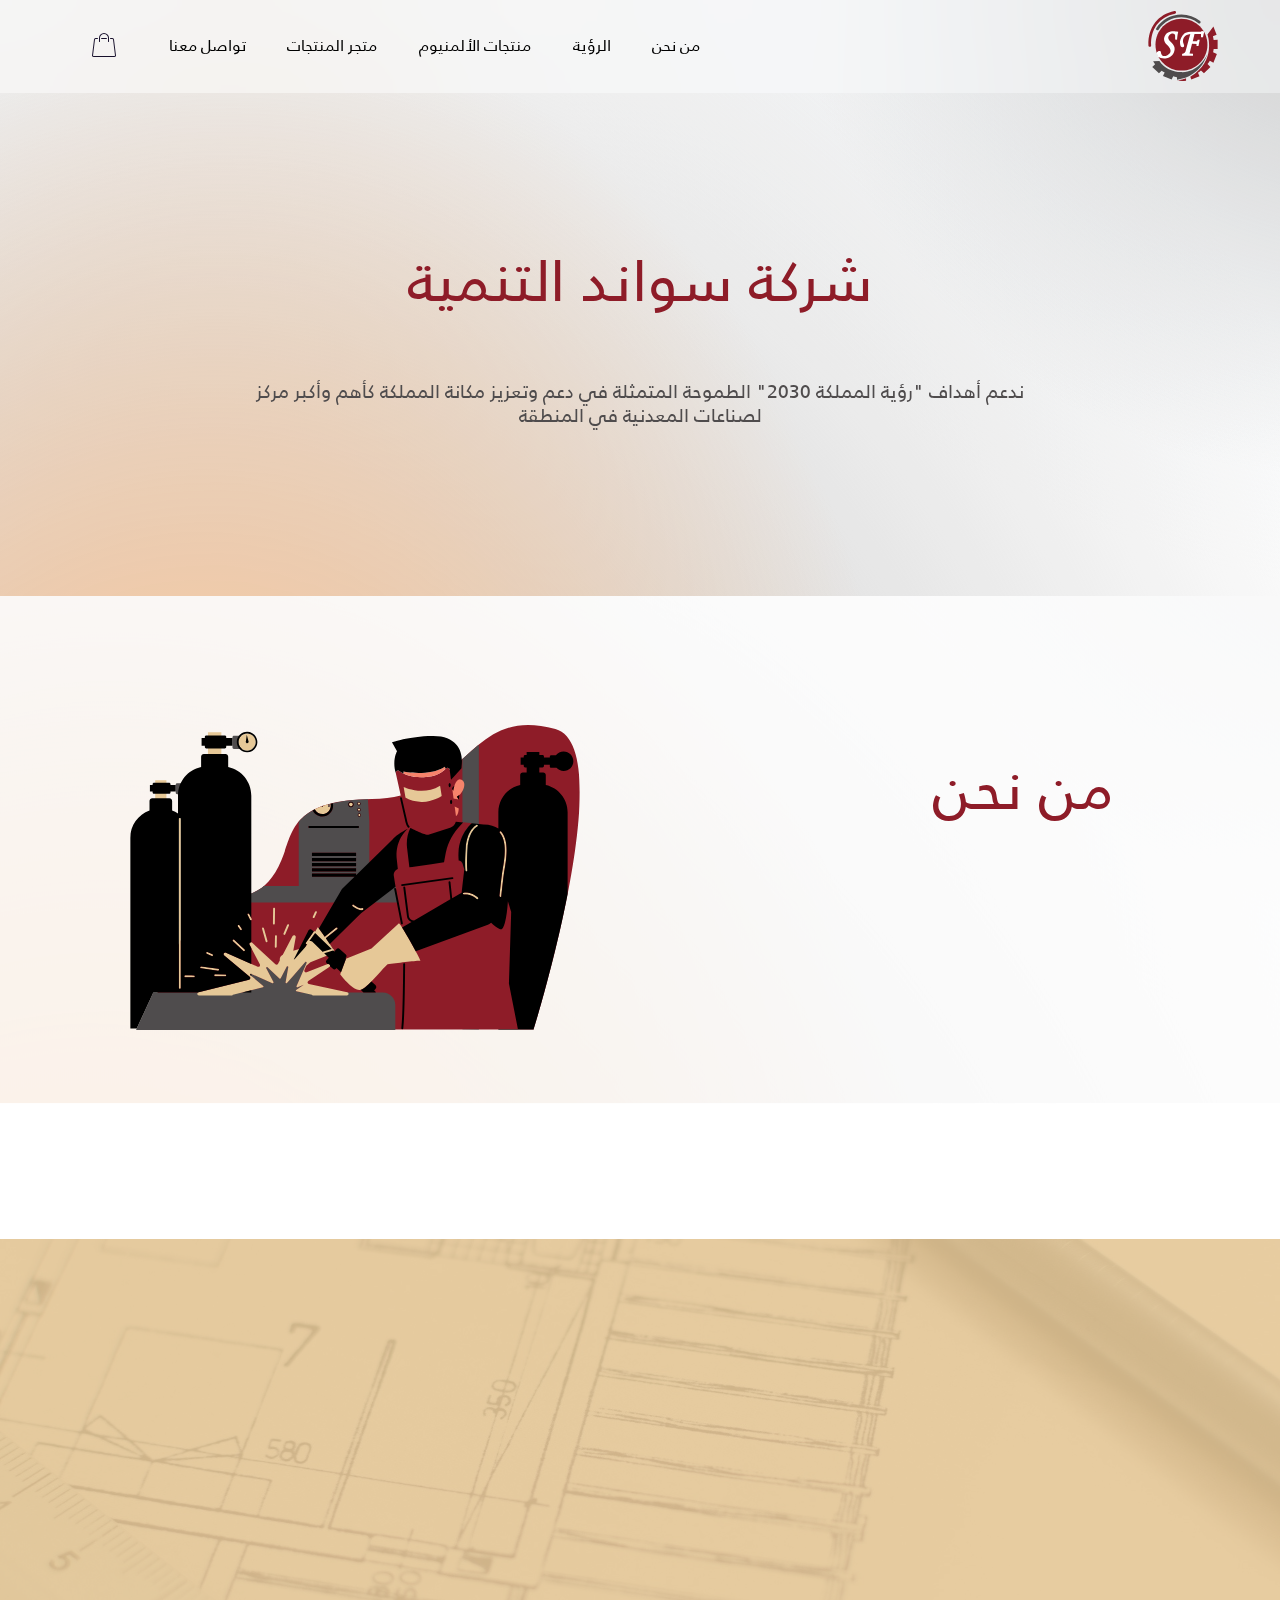
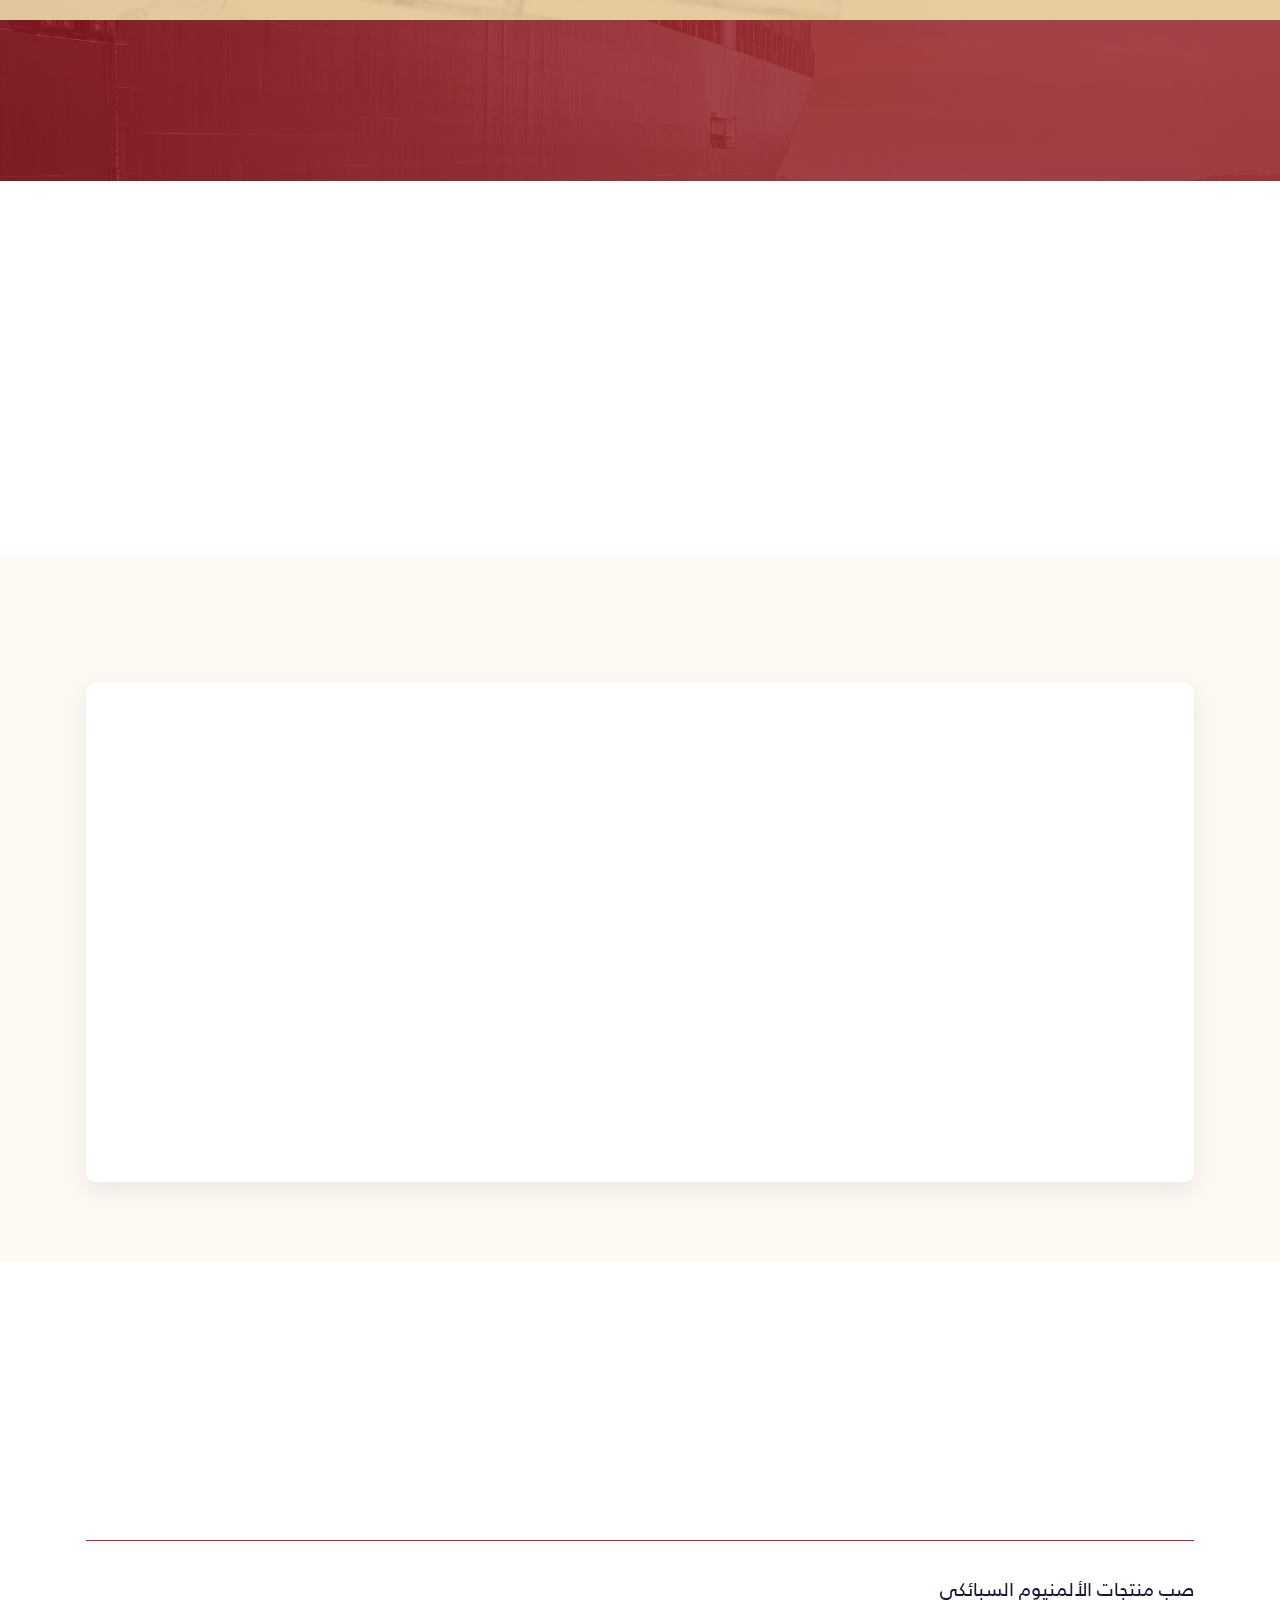
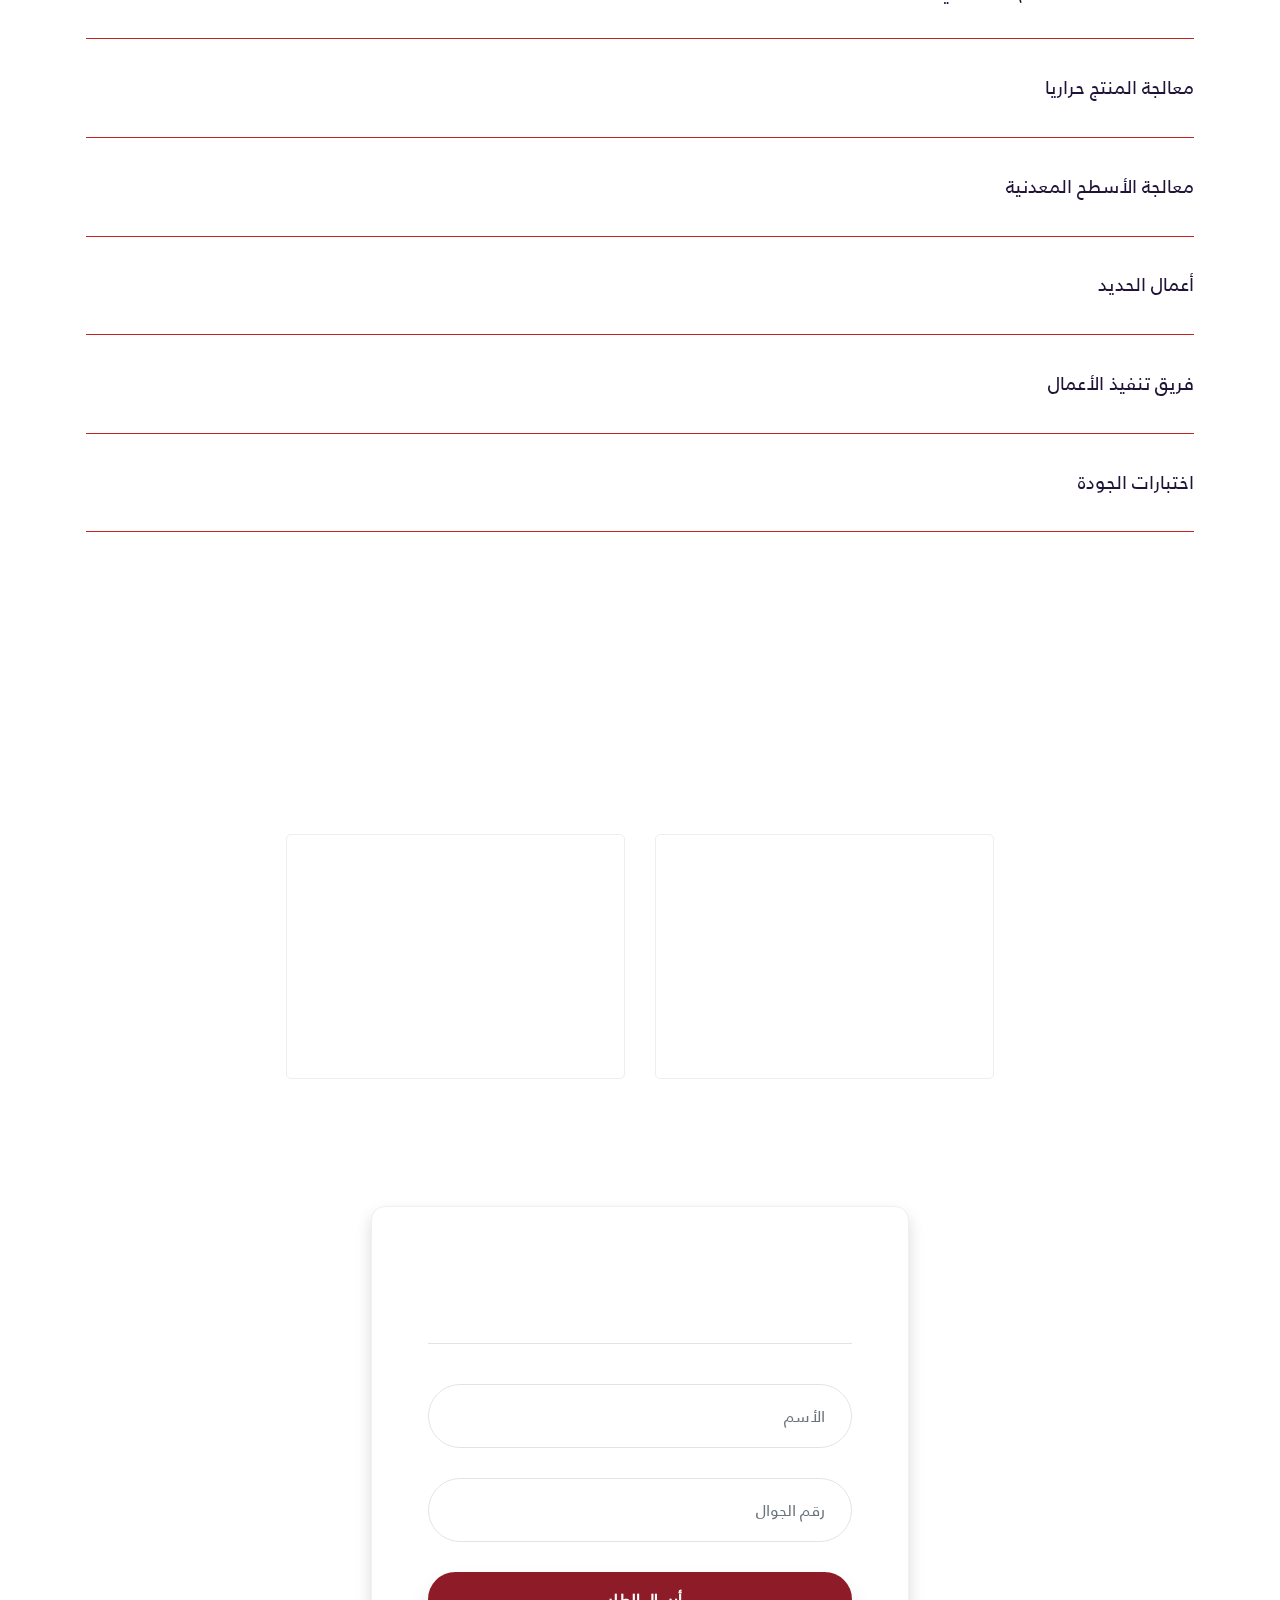
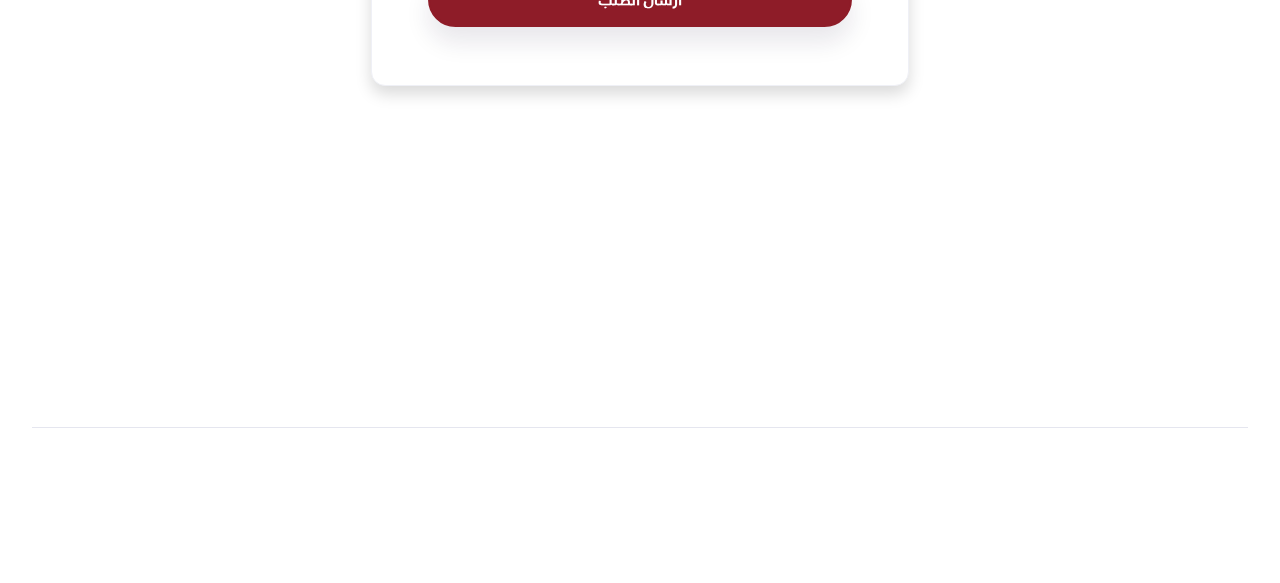
==== commit 421a1259: "ok" ====
--- a/index.html
+++ b/index.html
@@ -500,7 +500,7 @@
                             <div class="line1"></div>
                             <div class="mbr-form top" data-form-type="formoid">
 <!--Formbuilder Form-->
-<form action="https://mobirise.eu/" method="POST" class="mbr-form form-with-styler" data-form-title="Form Name"><input type="hidden" name="email" data-form-email="true" value="CHzAf/NcVuefkhlthQgvV8pXeg6WFEPzrVHv6OImgkgr/5qnuxaNOBnLV/Qr28wt2WzdNLYR2iglYBhSk0AyoC8jdCB4e+JRfwjGm0SIdXD3Mi4p139l9/NaYw5nCcSx.pHdyM6QZt+1kJyqQPC/GEVUrukkBwpxguEyeuKdTnMhj70+6tlaHl6zDOgjpj4rXlB8Mk1gPI8uKhzug4vy8fSKq3KcmufFqNG7rc9Hu+x02q2qrY63EwTqXaHQ+6rZe">
+<form action="https://mobirise.eu/" method="POST" class="mbr-form form-with-styler" data-form-title="Form Name"><input type="hidden" name="email" data-form-email="true" value="r0m2UngCY9g5WFo7qnBl8qgf9pnq2/xgTgrm8/Dq5BSUs2M33ZjajlBPsYVUvuK2RCVyhLF14t3FAOZhcRvaEpk1qW1NL9XBm1cGUKhiMdJIB/8YsaA8HtL9OUz1Uh2L.QtFwBWU6tatybE2TVhm22HBYmOk5QGGA2WvMPhLh7NkLW5Ee7oON01M9Jc0E5G8aD7okjPbsiWn5FlM0em8FqYvRaZdq7DaeC9vlNixj5hCpMggEBInVnHosqalPhUT9">
 <div class="form-row">
 <div hidden="hidden" data-form-alert="" class="alert alert-success col-12">شكراً سوف يتم التواصل معك</div>
 <div hidden="hidden" data-form-alert-danger="" class="alert alert-danger col-12"> Oops...! some problem!</div>
--- a/assets/mobirise/css/mbr-additional.css
+++ b/assets/mobirise/css/mbr-additional.css
@@ -1272,7 +1272,7 @@
 .cid-t7T2EuBLhc {
   padding-top: 7rem;
   padding-bottom: 5rem;
-  background-color: #ffffff;
+  background-color: #fef9f2;
 }
 .cid-t7T2EuBLhc .row {
   box-shadow: rgba(149, 157, 165, 0.2) 0px 8px 24px;
--- a/assets/mobirise/css/mbr-additional.css
+++ b/assets/mobirise/css/mbr-additional.css
@@ -1272,7 +1272,7 @@
 .cid-t7T2EuBLhc {
   padding-top: 7rem;
   padding-bottom: 5rem;
-  background-color: #ffffff;
+  background-color: #fef9f2;
 }
 .cid-t7T2EuBLhc .row {
   box-shadow: rgba(149, 157, 165, 0.2) 0px 8px 24px;
